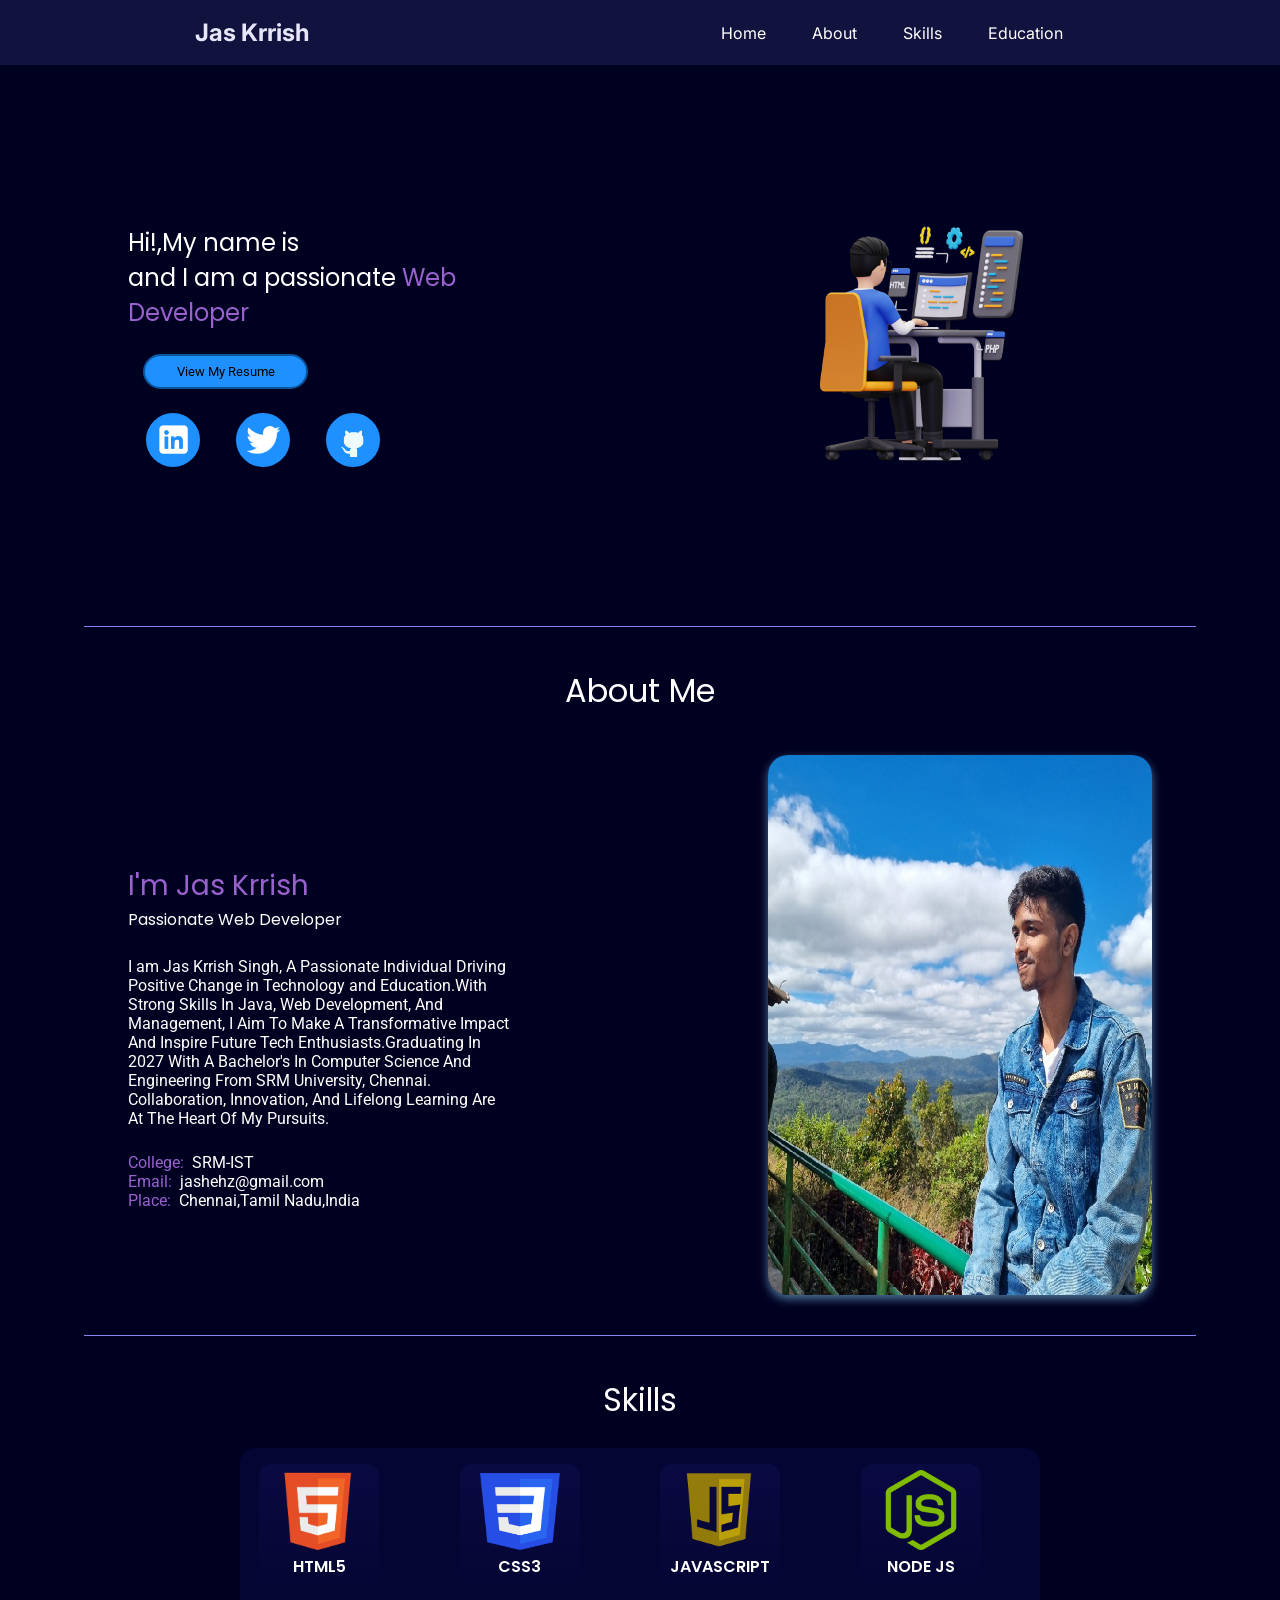
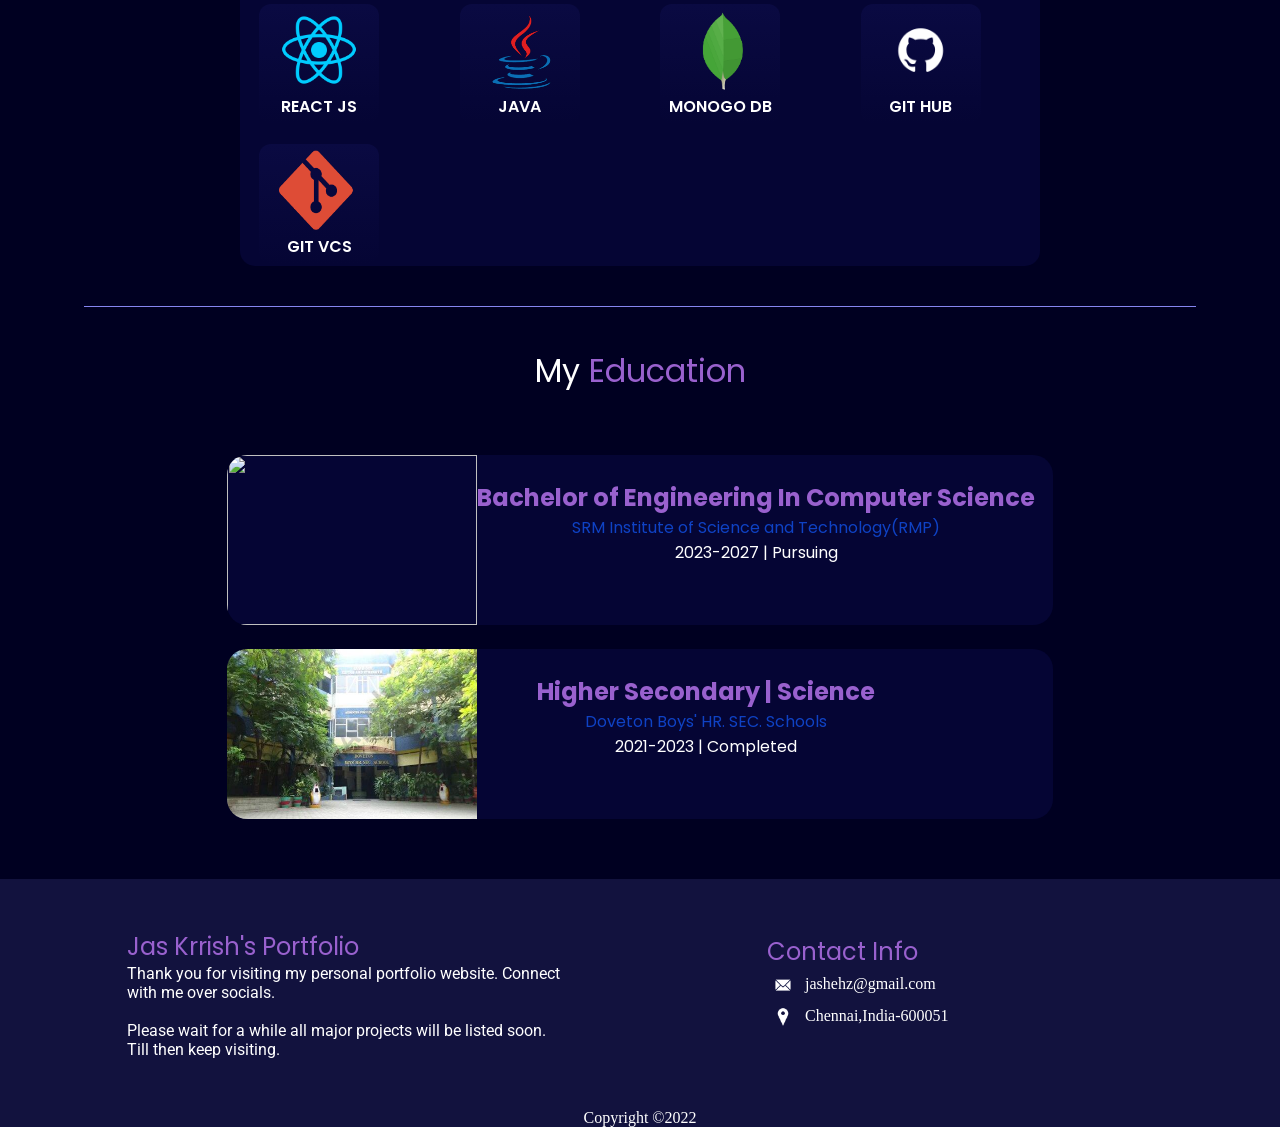
==== index.html @ 16f4c450 "Jas GDSC" ====
<!DOCTYPE html>
<html lang="en">
  <head>
    <meta charset="UTF-8" />
    <meta name="viewport" content="width=device-width, initial-scale=1.0" />
    <link rel="icon" type="image/png" href="../static/img/favicon-32x32.png">
    <link rel="stylesheet" href="./static/style.css" />
    <link rel="preconnect" href="https://fonts.googleapis.com" />
    <link rel="preconnect" href="https://fonts.gstatic.com" crossorigin />
    <link
      href="https://fonts.googleapis.com/css2?family=Poppins:wght@400;600;700&display=swap"
      rel="stylesheet"
    />
    <link
      href="https://fonts.googleapis.com/css2?family=Inter&display=swap"
      rel="stylesheet"
    />
    <link
      href="https://fonts.googleapis.com/css2?family=Roboto:ital@1&display=swap"
      rel="stylesheet"
    />
    <title>Jas Krrish| Portfolio</title>
    <style>
      html{
        scroll-behavior: smooth;
        scroll-padding:5rem ;
      }
      body {
        /* background: #4285f4; (blue color code of google) */
        background-color: rgb(0, 0, 33);
        color: white;
      }
      * {
        margin: 0;
        padding: 0;
      }
      .clr {
        color: rgb(153, 97, 206);
      }
      .hr {
        font-family: "Poppins", sans-serif;
        font-size: 2rem;
        text-align: center;
      }
      /* Navbar */
      nav {
        display: flex;
        justify-content: space-around;
        align-items: center;
        height: 65px;
        background-color: rgb(18, 18, 62);
      }
      nav ul {
        display: flex;
        justify-content: center;
      }
      nav ul li {
        list-style: none;
        margin: 0 23px;
      }
      nav ul li a {
        text-decoration: none;
        color: white;
        font-family: "Inter", sans-serif;
      }
      nav ul li a:hover {
        color: rgb(153, 97, 206);
      }
      .left {
        font-size: 1.5rem;
        font-family: "Poppins", sans-serif;
        font: bold;
      }
      .left a {
        text-decoration: none;
        color: lavender;
        font-family: "Inter", sans-serif;
        font-weight: bold;
      }
      /* Home Section */
      .homeSection {
        display: flex;
        justify-content: space-around;
        align-items: center;
        margin: 125px 0;
      }
      .homeSection > div {
        width: 30%;
      }
      .leftSection {
        font-size: 1.5rem;
        /* margin: 70px 0; */
        font-family: "Poppins", sans-serif;
      }
      .btn {
        margin: 24px 15px;
        padding: 8px;
        width: 165px;
        background-color: rgb(30, 144, 255);
        border-radius: 20px;
        border: 2px solid rgb(11, 85, 158);
        font-family: "Roboto", sans-serif;
      }
      .btn:hover {
        transform: scale(1.02);
        box-shadow: rgba(125, 194, 234, 0.6) 0px 2px 8px;
      }
      .links{
        display: flex;
      }
      .lk{
        display: flex;
        align-items: center;
        justify-content: center;
        margin: 0 18px;
        width: 50px;
        height: 50px;
        background-color: dodgerblue;
        border: 2px solid dodgerblue;
        border-radius: 50%;
      }
      .lk:hover{
        /* background-color: rgb(33, 33, 98); */
        background: transparent;
      }
      .lk img{
        display: flex;
        filter: invert(1);
        align-items: center;
        justify-content: center;
        width: 35px;
        height: 35px;
      }
      .rightSection img {
        width: 80%;
        /* margin: 50px 0; */
      }
      main hr {
        border: 0;
        background: rgb(133, 133, 239);
        height: 1px;
        margin: 40px 84px;
      }
      /* About Section */
      .aboutSection {
        display: flex;
        justify-content: space-around;
        align-items: center;
        margin: 40px 0;
      }
      .aboutSection > div {
        width: 30%;
      }
      .top {
        margin: 24px 0;
        font-family: "Poppins", sans-serif;
      }
      .head {
        font-size: 1.75rem;
      }
      .desc {
        margin: 25px 0;
        font-family: "Roboto", sans-serif;
      }
      .bottom {
        font-family: "Roboto", sans-serif;
      }
      .pic {
        border-radius: 20px;
        width: 30vw;
        height: 60vh;
        box-shadow: rgba(125, 194, 234, 0.6) 0px 4px 10px;
      }
      .pic img {
        width: 30vw;
        height: 60vh;
        border-radius: 20px;
      }
      .pic:hover {
        transform: scale(1.02);
        box-shadow: rgba(125, 194, 234, 0.6) 0px 6px 12px;
      }
      /* Skills Section */
      .container {
        display: grid;
        grid-template-columns: repeat(4, auto);
        grid-gap: 2px;
        margin: 24px 240px;
        background-color: rgb(5, 5, 52);
        border-radius: 15px;
      }
      .sk {
        margin: 2px;
        margin-left: 19px;
        margin-top: 16px;
        width: 120px;
        height: 120px;
        display: flex;
        align-items: center;
        justify-content: center;
        flex-direction: column;
        /* background-color: rgb(10, 10, 66); */
        background: linear-gradient(to bottom,rgb(10, 10, 66),rgb(5, 5, 52));
        border-radius: 12px;
      }
      .sk:hover {
        transform: scale(1.03);
        box-shadow: rgb(14, 14, 89) 0px 6px 12px;
      }
      .skd {
        margin-top: 4px;
        font-family: "Poppins", sans-serif;
        font-weight: 600;
      }
      .sk img {
        width: 80px;
        height: 80px;
      }
      /*  */
      /* Education */
      .edu{
        margin: 60px 120px;
      }
      .skl:hover{
        transform: scale(1.01);
        box-shadow: rgb(14, 14, 89) 0px 6px 12px;
      }
      .edu img{
        width: 250px;
        height: 170px;
        border-top-left-radius: 20px;
        border-bottom-left-radius: 20px;
      }
      .skl{
        display: flex;
        margin: 24px 107px;
        background-color: rgb(5, 5, 52);
        border-radius: 20px;
      }
      .ed{
        margin-top: 25px;
        
        text-align: center;
        font-family: "Poppins", sans-serif;
      }
      .ed a{
        text-decoration: none;
        color: rgb(15, 66, 196);
      }
      /*  */
      /* Footer */
      footer{
        background-color: rgb(18, 18, 62); 
        color: white;
      }
      .fthr{
        font-family: "Poppins", sans-serif;
        font-size: 1.5rem;
      }
      .ftr{
        display: flex;
        /* margin: 50px; */
      }
      .lftr{
        margin: 50px 127px;
        width: 35%;
      }
      .rftr{
        margin: 55px 75px;
        width: 35%;
      }
      .fd{
        font-family: "Roboto", sans-serif;
      }
      .cif{
        display: flex;
      }
      .cif img{
        width: 20px;
        height: 20px;
        filter: invert(1);
        margin: 6px;
      }
      .cif p{
        margin: 6px;
      }
    </style>
  </head>
  <body>
    <header>
      <nav>
        <div class="left">
          <a href="./index.html">Jas Krrish</a>
        </div>
        <div class="right">
          <ul>
            <li><a href="./index.html">Home</a></li>
            <li><a href="#about">About</a></li>
            <li><a href="#skills">Skills</a></li>
            <li><a href="#education">Education</a></li>
          </ul>
        </div>
      </nav>
    </header>
    <main>
      <!-- Home Section -->
      <section id="home" class="homeSection">
        <div class="leftSection">
          Hi!,My name is
          <span id="element" class="clr"></span>
          <div>
            and I am a passionate
            <span class="clr">Web Developer</span>
          </div>
          <div class="resume">
            <a href="./Jas resume.pdf" target="_blank"
              ><button class="btn">View My Resume</button></a
            >
          </div>
          <div class="links">
            <div class="lk"><a href="https://www.linkedin.com/in/jas-krrish-singh-896382239/" target="_blank"><img src="./img/linkedIn.png" alt=""></a></div>
            <div class="lk"><a href="https://twitter.com/jas_krrish" target="_blank"><img src="./img/twitter.png" alt=""></a></div>
            <div class="lk"><a href="https://github.com/jaskrrish" target="_blank"><img src="./img/githb.png" alt=""></a></div>
          </div>
        </div>
        <div class="rightSection">
          <img src="./img/dev-p2.png" alt="" />
        </div>
      </section>
      <hr />
      <!-- About Section -->
      <div class="hr">About Me</div>
      <section id="about" class="aboutSection">
        <div class="abt">
          <div class="top">
            <span class="head clr">I'm Jas Krrish</span><br />
            Passionate Web Developer
          </div>
          <div class="desc">
            I am Jas Krrish Singh, A Passionate Individual Driving Positive
            Change in Technology and Education.With Strong Skills In Java, Web
            Development, And Management, I Aim To Make A Transformative Impact
            And Inspire Future Tech Enthusiasts.Graduating In 2027 With A
            Bachelor's In Computer Science And Engineering From SRM University,
            Chennai. Collaboration, Innovation, And Lifelong Learning Are At The
            Heart Of My Pursuits.
          </div>
          <div class="bottom">
            <div><span class="clr">College:</span>&nbsp;&nbsp;SRM-IST</div>
            <div>
              <span class="clr">Email:</span>&nbsp;&nbsp;jashehz@gmail.com
            </div>
            <div>
              <span class="clr">Place:</span>&nbsp;&nbsp;Chennai,Tamil
              Nadu,India
            </div>
          </div>
        </div>
        <div class="pic">
          <img src="./img/IG2.jpeg" alt="" />
        </div>
      </section>
      <hr />
      <!--  -->
      <!-- SKills Section -->
      <div class="hr">Skills</div>
      <section id="skills" class="skillsSection">
        <div class="container">
          <div class="sk">
            <img src="./img/html.png" alt="" />
            <div class="skd">HTML5</div>
          </div>
          <div class="sk">
            <img src="./img/css.png" alt="" />
            <div class="skd">CSS3</div>
          </div>
          <div class="sk">
            <img src="./img/javascript.png" alt="" />
            <div class="skd">JAVASCRIPT</div>
          </div>
          <div class="sk">
            <img src="./img/nodeJS.png" alt="" />
            <div class="skd">NODE JS</div>
          </div>
          <div class="sk">
            <img src="./img/react.png" alt="" />
            <div class="skd">REACT JS</div>
          </div>
          <div class="sk">
            <img src="./img/java.png" alt="" />
            <div class="skd">JAVA</div>
          </div>
          <div class="sk">
            <img src="./img/mongoDB.png" alt="" />
            <div class="skd">MONOGO DB</div>
          </div>
          <div class="sk">
            <img src="./img/github.png" alt="" />
            <div class="skd">GIT HUB</div>
          </div>
          <div class="sk">
            <img src="./img/git2.png" alt="" />
            <div class="skd">GIT VCS</div>
          </div>
        </div>
      </section>
      <hr />
      <!--  -->
      <!-- Education -->
      <section id="education" class="eduSection">
        <div class="hr">My <span class="clr">Education</span></div>
          <div class="edu">
            <div class="skl"><img src="./img/srm.jpeg" alt="" />
              <div class="ed"><span class="clr" style="font-weight: bold; font-size:x-large;">Bachelor of Engineering In Computer Science</span> <br> <a href="https://srmrmp.edu.in/" target="_blank">SRM Institute of Science and Technology(RMP)</a> <br> 2023-2027 | Pursuing
              </div>
            </div>
            <div class="skl"><img src="./img/doveton.jpg" alt="" />
              <div class="ed" style="margin-left: 60px;"><span class="clr" style="font-weight: bold; font-size:x-large;">Higher Secondary | Science</span> <br> <a href="https://www.dovetongroup.com/" target="_blank">Doveton Boys' HR. SEC. Schools</a> <br> 2021-2023 | Completed
              </div>
            </div>
          </div>
        </div>
      </section>
    </main>
    <!--  -->
    <footer>
      <div class="ftr">
        <div class="lftr">
          <div class="fthr clr">Jas Krrish's Portfolio</div>
          <div class="fd"><p>Thank you for visiting my personal portfolio website. Connect with me over socials.</p> <br> <p>Please wait for a while all major projects will be listed soon. Till then keep visiting.
          </p></div>
        </div>
        <div class="rftr">
          <div class="fthr clr">Contact Info</div>
          <div class="cif"><img src="./img/mail.png" alt=""><p>jashehz@gmail.com</p></div>
          <div class="cif"><img src="./img/location.png" alt=""><p>Chennai,India-600051</p></div>
        </div>
      </div>
      <div style="text-align: center;">Copyright &copy;2022</div>
    </footer>
    <!--  -->
    <!--  -->
    <script src="https://unpkg.com/typed.js@2.0.16/dist/typed.umd.js"></script>
    <!--  -->
    <script>
      var typed = new Typed("#element", {
        strings: ["JAS KRRISH"],
        typeSpeed: 50,
      });
    </script>
  </body>
</html>
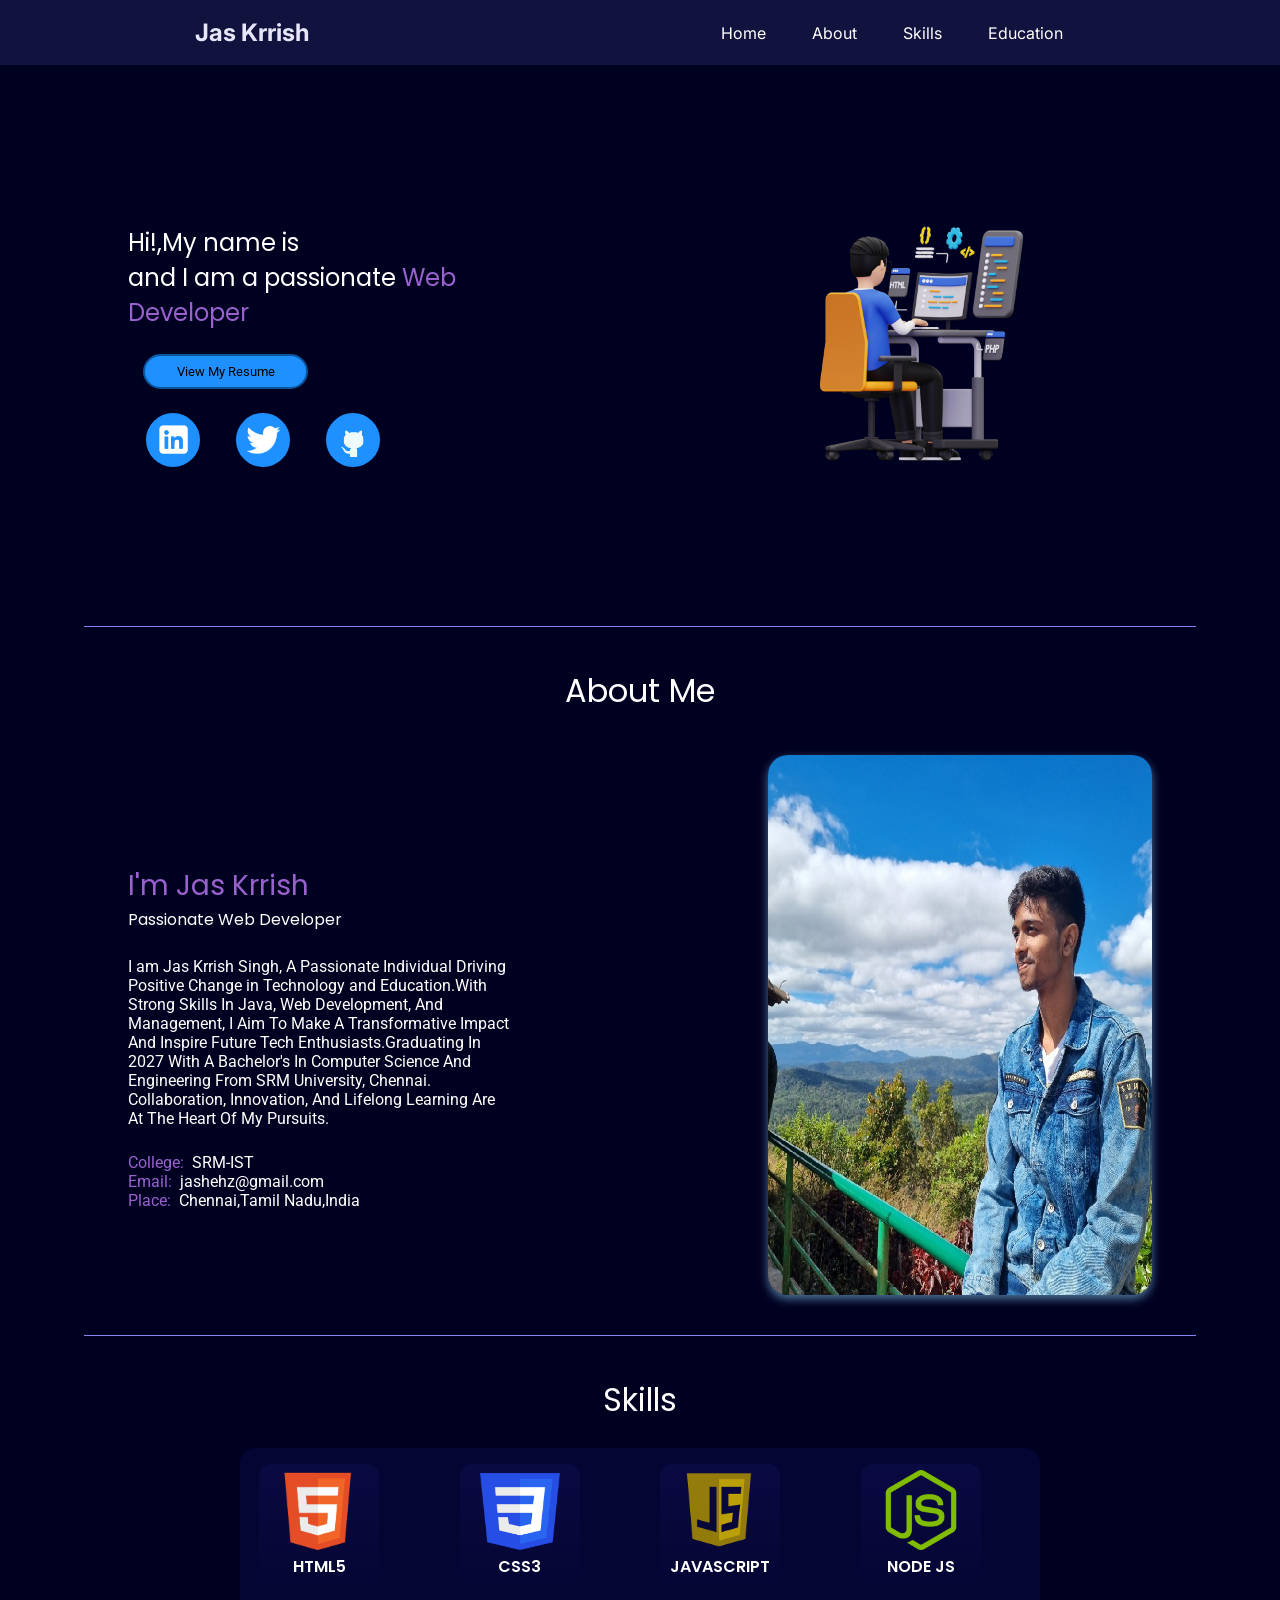
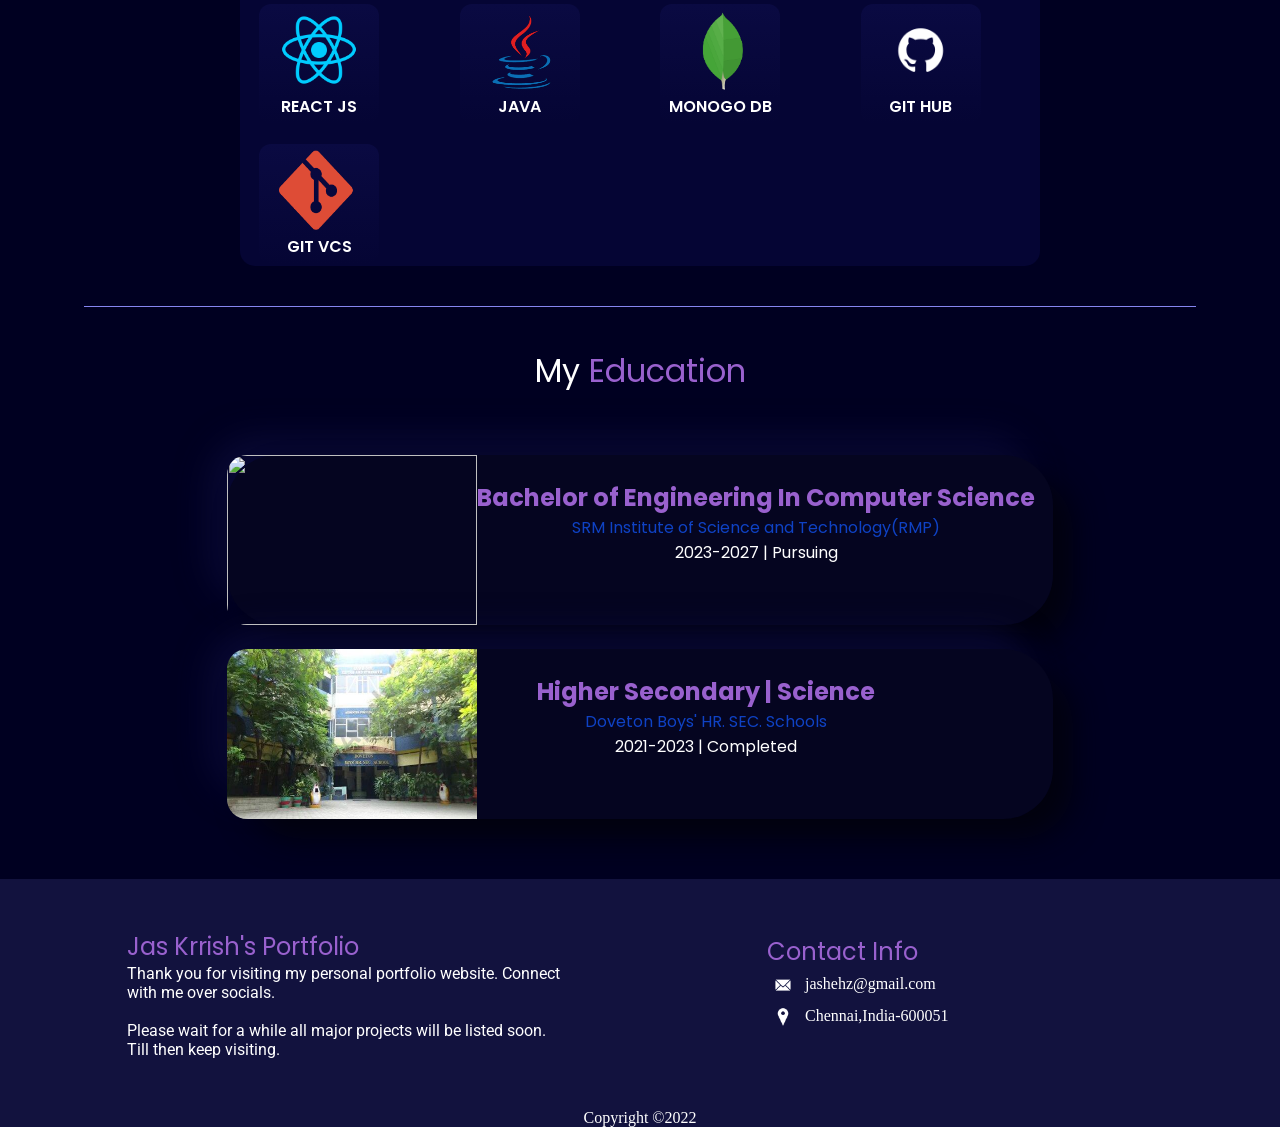
==== commit 95eebb2a: "Update Effect" ====
--- a/index.html
+++ b/index.html
@@ -4,7 +4,6 @@
     <meta charset="UTF-8" />
     <meta name="viewport" content="width=device-width, initial-scale=1.0" />
     <link rel="icon" type="image/png" href="../static/img/favicon-32x32.png">
-    <link rel="stylesheet" href="./static/style.css" />
     <link rel="preconnect" href="https://fonts.googleapis.com" />
     <link rel="preconnect" href="https://fonts.gstatic.com" crossorigin />
     <link
@@ -234,8 +233,12 @@
       .skl{
         display: flex;
         margin: 24px 107px;
-        background-color: rgb(5, 5, 52);
-        border-radius: 20px;
+        /* background-color: rgb(5, 5, 52);
+        border-radius: 20px; */
+        border-radius: 50px;
+        background: #050520;
+        box-shadow:  20px 20px 31px #02020e,
+             -20px -20px 31px #080832;
       }
       .ed{
         margin-top: 25px;
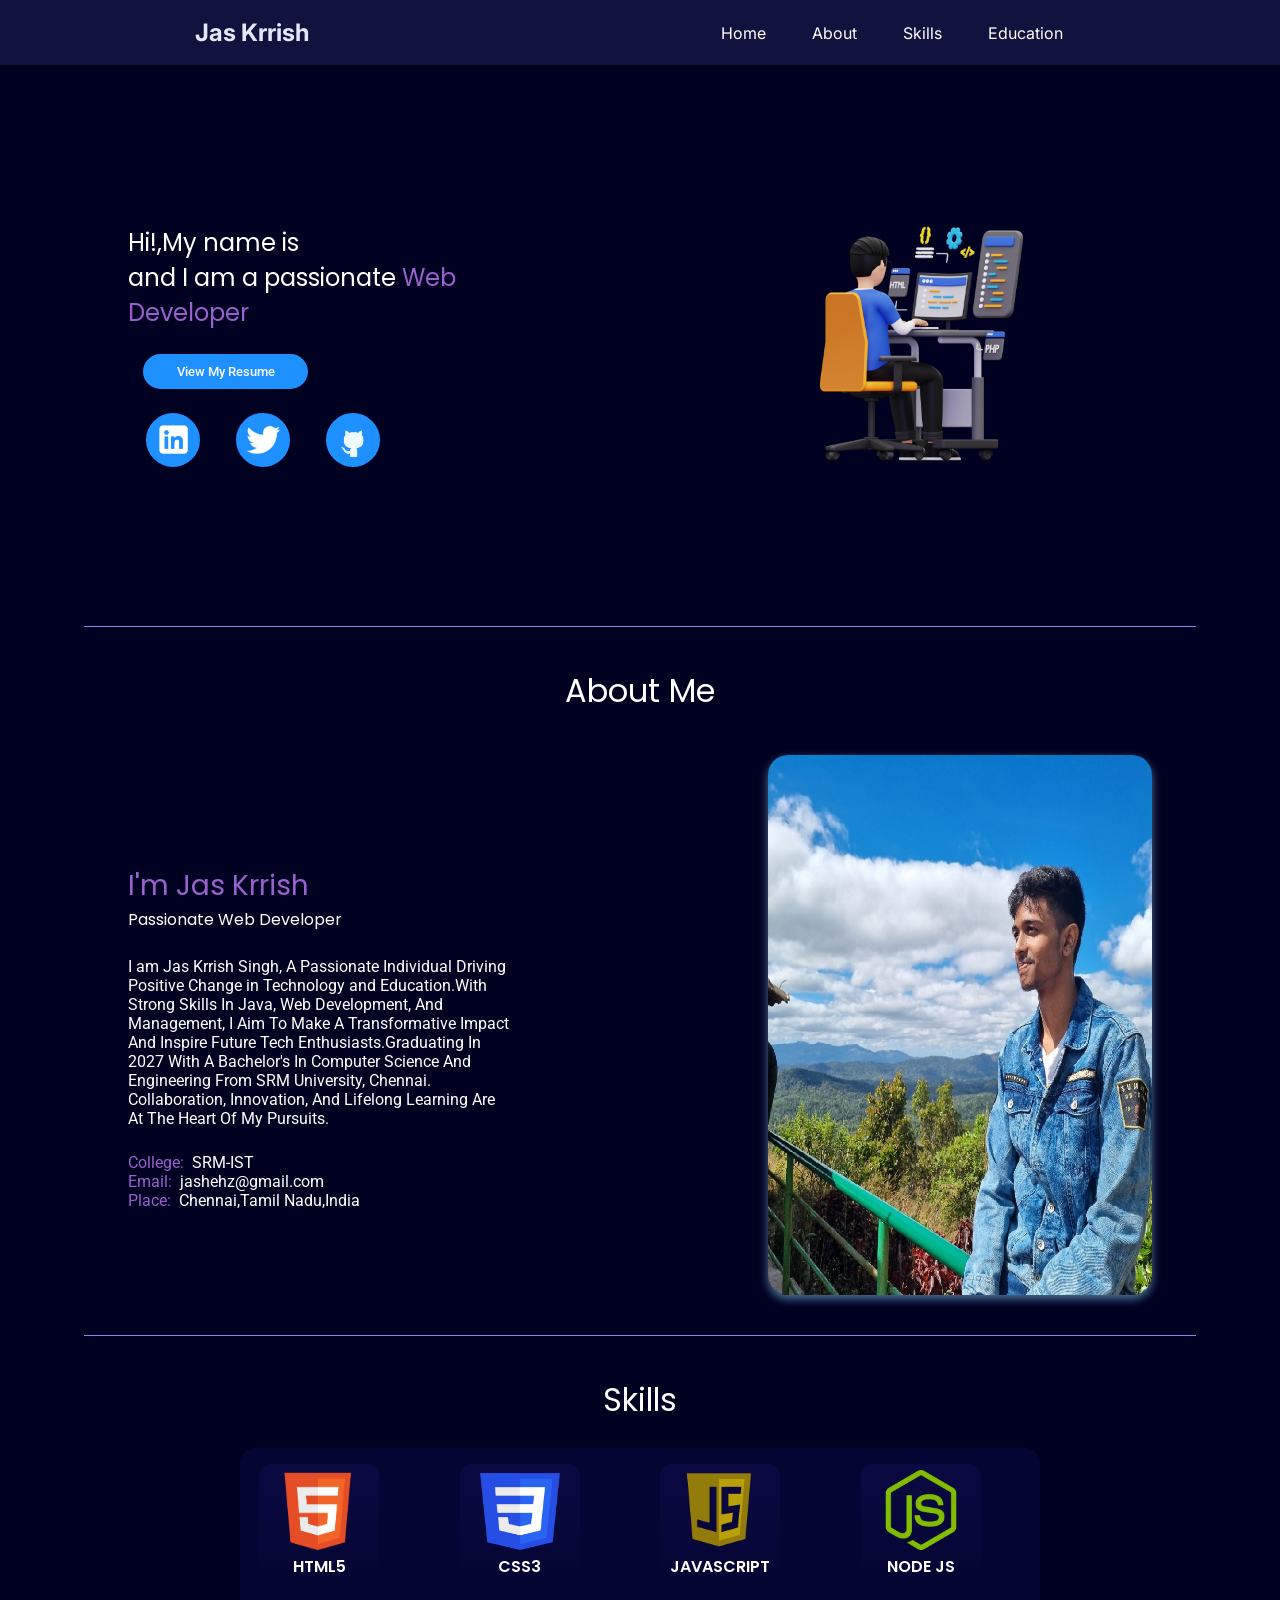
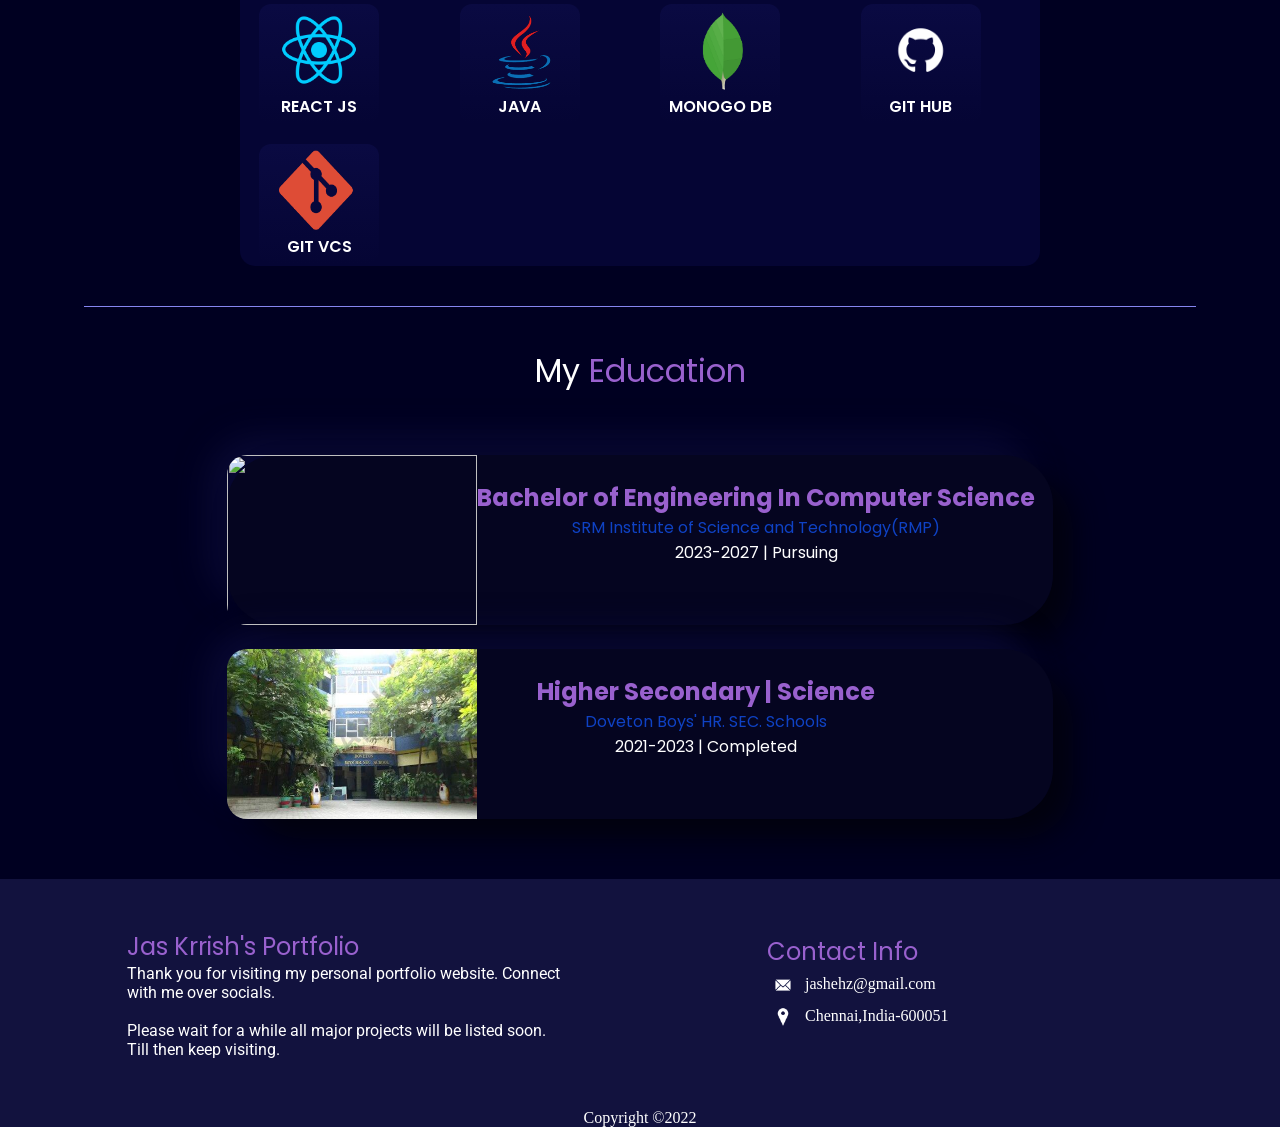
==== commit 7d09b997: "Update hover effect" ====
--- a/index.html
+++ b/index.html
@@ -97,12 +97,15 @@
         width: 165px;
         background-color: rgb(30, 144, 255);
         border-radius: 20px;
-        border: 2px solid rgb(11, 85, 158);
+        border: 2px solid rgb(30, 144, 255);
         font-family: "Roboto", sans-serif;
+        font-weight: 500;
+        color: white;
       }
       .btn:hover {
         transform: scale(1.02);
         box-shadow: rgba(125, 194, 234, 0.6) 0px 2px 8px;
+        background-color: transparent;
       }
       .links{
         display: flex;
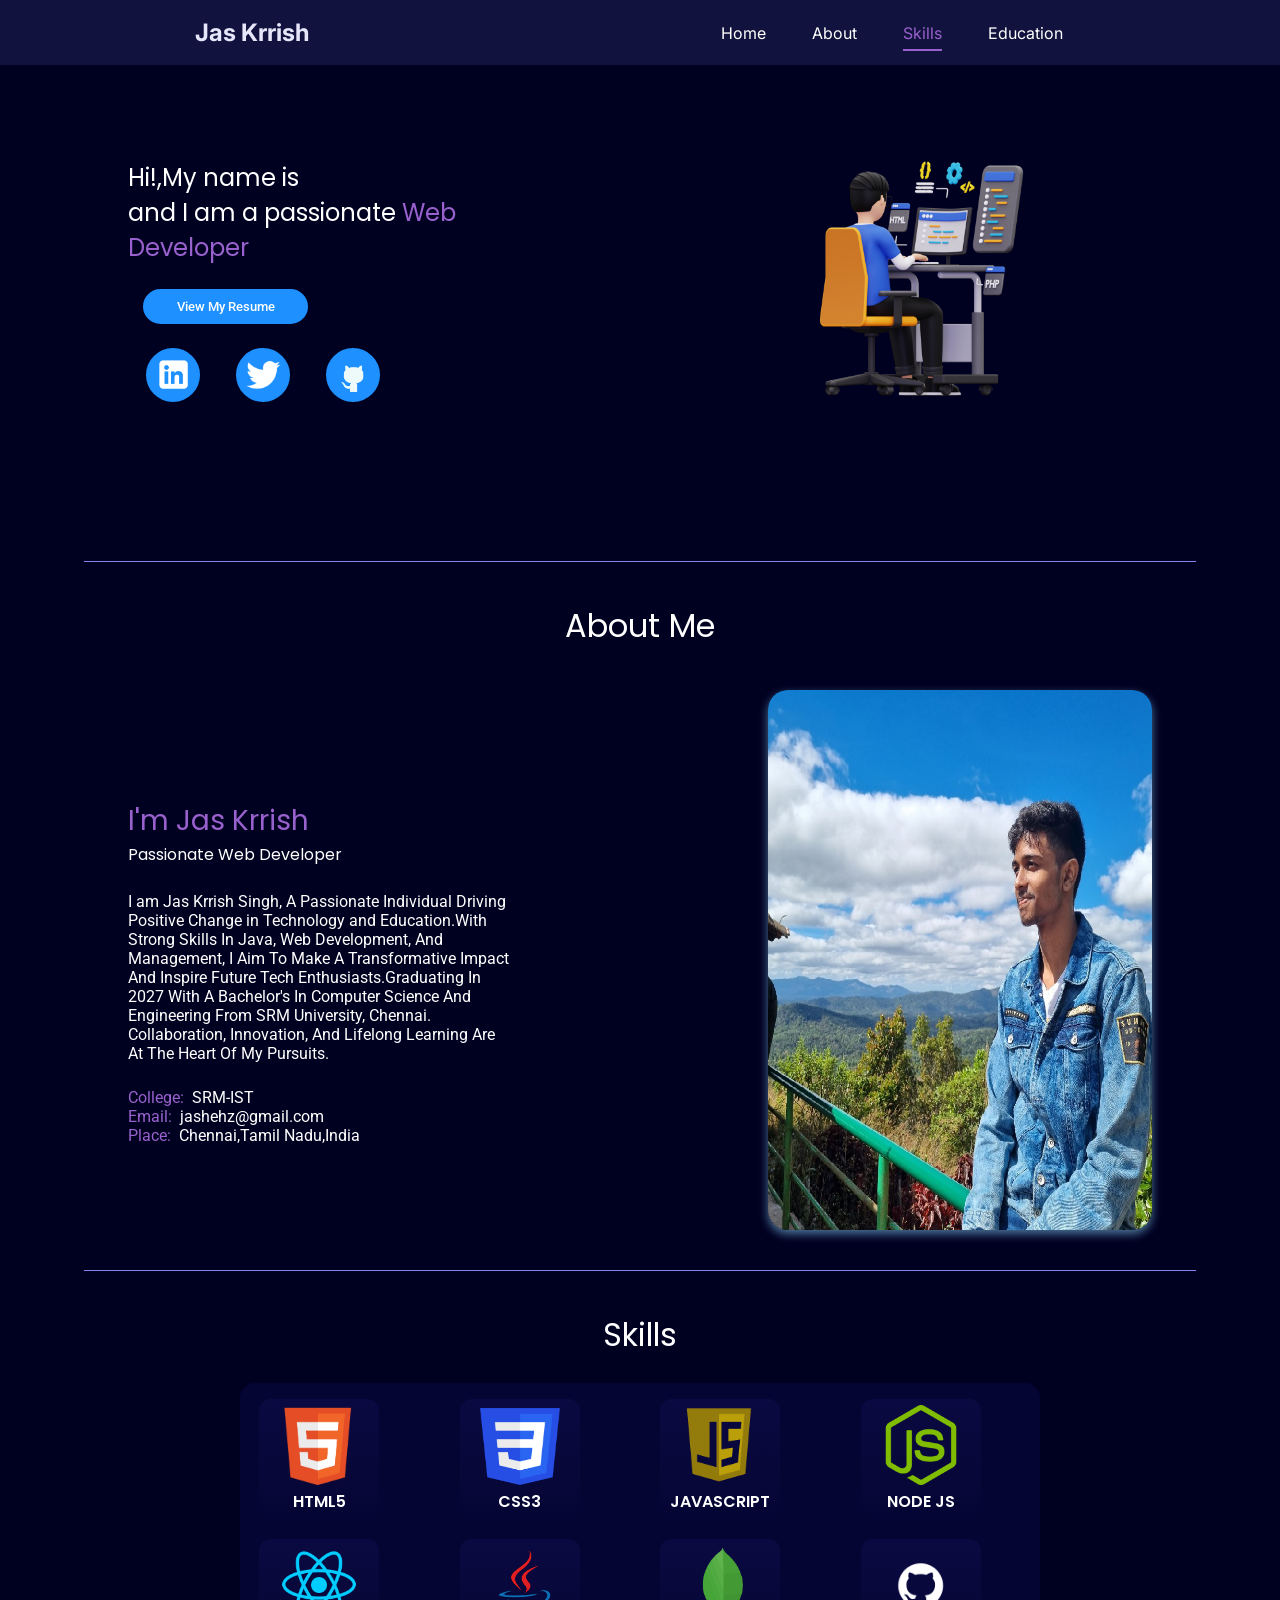
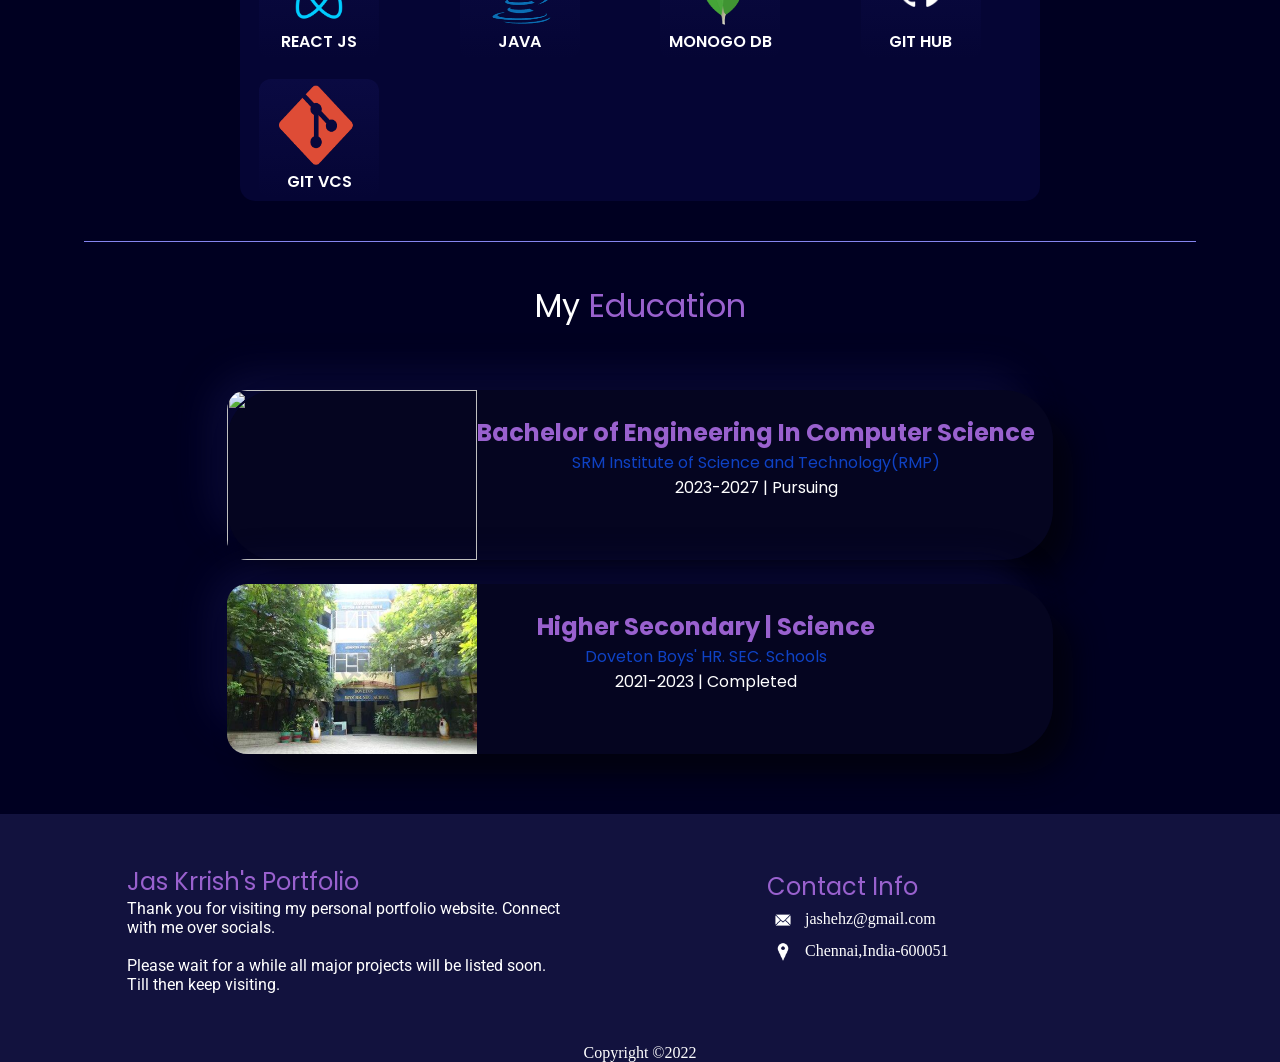
==== commit d3499682: "Updated Navbar" ====
--- a/index.html
+++ b/index.html
@@ -3,7 +3,7 @@
   <head>
     <meta charset="UTF-8" />
     <meta name="viewport" content="width=device-width, initial-scale=1.0" />
-    <link rel="icon" type="image/png" href="../static/img/favicon-32x32.png">
+    <link rel="icon" type="image/png" href="./img/favicon-32x32.png">
     <link rel="preconnect" href="https://fonts.googleapis.com" />
     <link rel="preconnect" href="https://fonts.gstatic.com" crossorigin />
     <link
@@ -42,12 +42,19 @@
         text-align: center;
       }
       /* Navbar */
+      header{
+        position: fixed;
+        top: 0;
+        left: 0;
+        width: 100%;
+      }
       nav {
         display: flex;
         justify-content: space-around;
         align-items: center;
         height: 65px;
         background-color: rgb(18, 18, 62);
+        /* position: fixed; */
       }
       nav ul {
         display: flex;
@@ -60,11 +67,33 @@
       nav ul li a {
         text-decoration: none;
         color: white;
+        position: relative;
         font-family: "Inter", sans-serif;
       }
-      nav ul li a:hover {
+      nav ul li a:hover, nav ul li a:focus, nav ul li a.active {
         color: rgb(153, 97, 206);
       }
+      /*  */
+      /*UnderLine Effect */
+      nav ul li a::after{
+        content: '';
+        height: 2px;
+        width: 100%;
+        background-color: rgb(153, 97, 206);
+        position: absolute;
+        left: 0;
+        bottom: -8px;
+        opacity: 0;
+        transition: all 0.2s ease-in;
+        pointer-events: none;
+      }
+      nav ul li a:hover::after,
+      nav ul li a:focus::after,
+      nav ul li a.active::after
+      {
+        opacity: 1;
+      }
+      /*  */
       .left {
         font-size: 1.5rem;
         font-family: "Poppins", sans-serif;
@@ -300,7 +329,7 @@
         </div>
         <div class="right">
           <ul>
-            <li><a href="./index.html">Home</a></li>
+            <li><a class="active" href="#home">Home</a></li>
             <li><a href="#about">About</a></li>
             <li><a href="#skills">Skills</a></li>
             <li><a href="#education">Education</a></li>
@@ -454,5 +483,24 @@
         typeSpeed: 50,
       });
     </script>
+    <script>
+      let sections= document.querySelectorAll('section')
+      let navLinks = document.querySelectorAll('nav ul li a')
+      window.onscroll=()=>{
+        sections.forEach(sec =>{
+          let top= window.scrollY;
+          let offset = sec.offsetTop;
+          let height = sec.offsetHeight;
+          let id = sec.getAttribute('id');
+          // 
+          if(top>=offset && top < offset + height){
+            navLinks.forEach(links =>{
+              links.classList.remove('active')
+              document.querySelector('nav ul li a[href*='+ id + ']').classList.add('active')
+            })
+          }
+        })
+      };
+    </script>
   </body>
 </html>
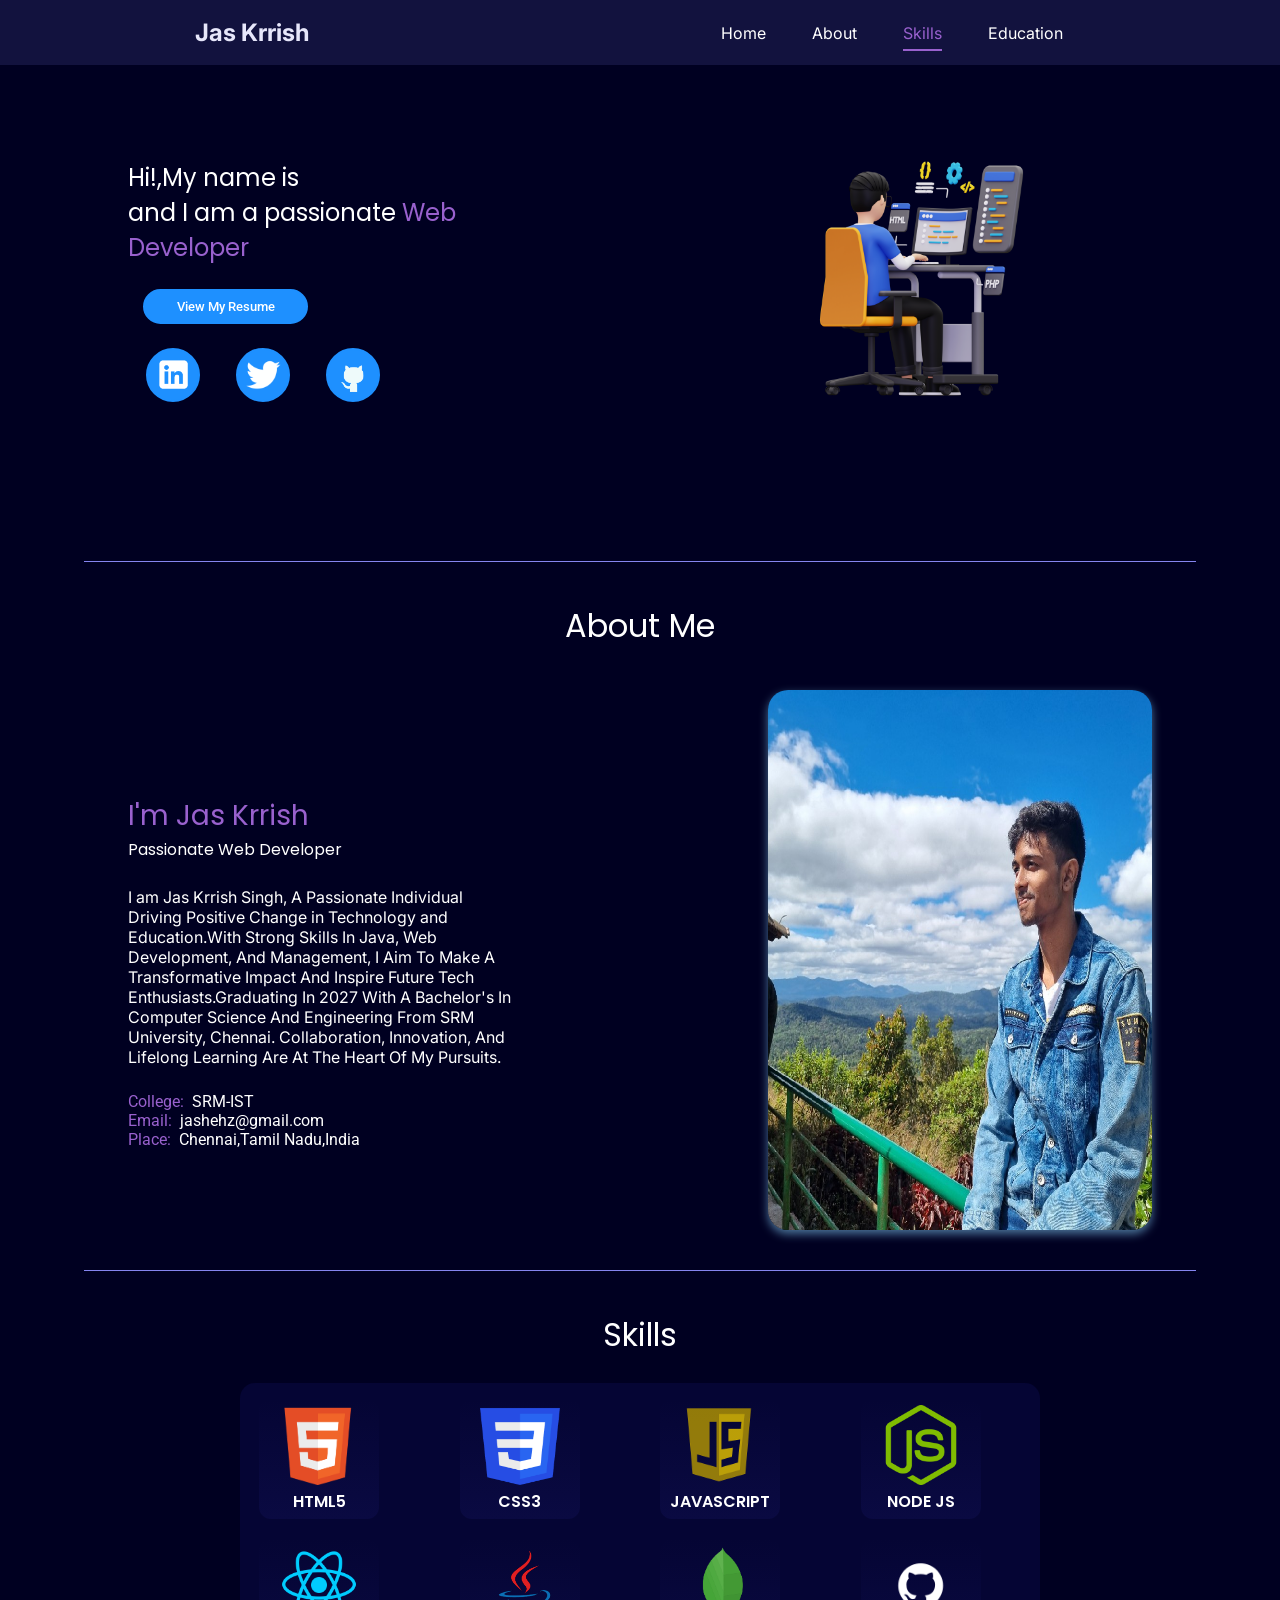
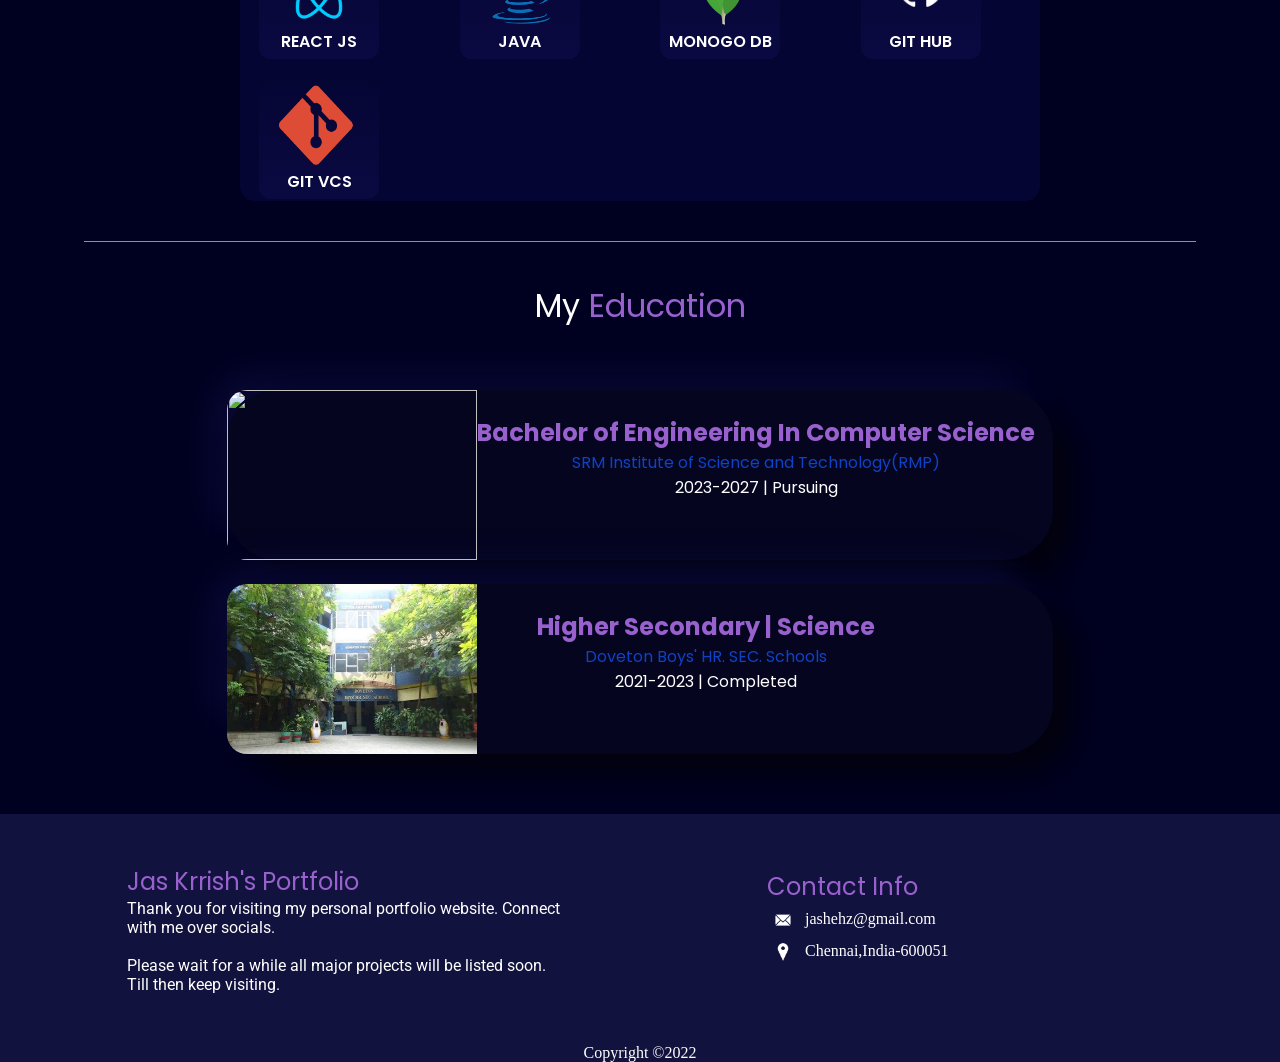
==== commit a90b150c: "Fixed Issues" ====
--- a/index.html
+++ b/index.html
@@ -47,6 +47,7 @@
         top: 0;
         left: 0;
         width: 100%;
+        z-index: 999;
       }
       nav {
         display: flex;
@@ -54,7 +55,6 @@
         align-items: center;
         height: 65px;
         background-color: rgb(18, 18, 62);
-        /* position: fixed; */
       }
       nav ul {
         display: flex;
@@ -117,7 +117,6 @@
       }
       .leftSection {
         font-size: 1.5rem;
-        /* margin: 70px 0; */
         font-family: "Poppins", sans-serif;
       }
       .btn {
@@ -191,7 +190,7 @@
       }
       .desc {
         margin: 25px 0;
-        font-family: "Roboto", sans-serif;
+        font-family: "Inter", sans-serif;
       }
       .bottom {
         font-family: "Roboto", sans-serif;
@@ -231,7 +230,7 @@
         justify-content: center;
         flex-direction: column;
         /* background-color: rgb(10, 10, 66); */
-        background: linear-gradient(to bottom,rgb(10, 10, 66),rgb(5, 5, 52));
+        background: linear-gradient(to bottom,rgb(5, 5, 52),rgb(10, 10, 66));
         border-radius: 12px;
       }
       .sk:hover {
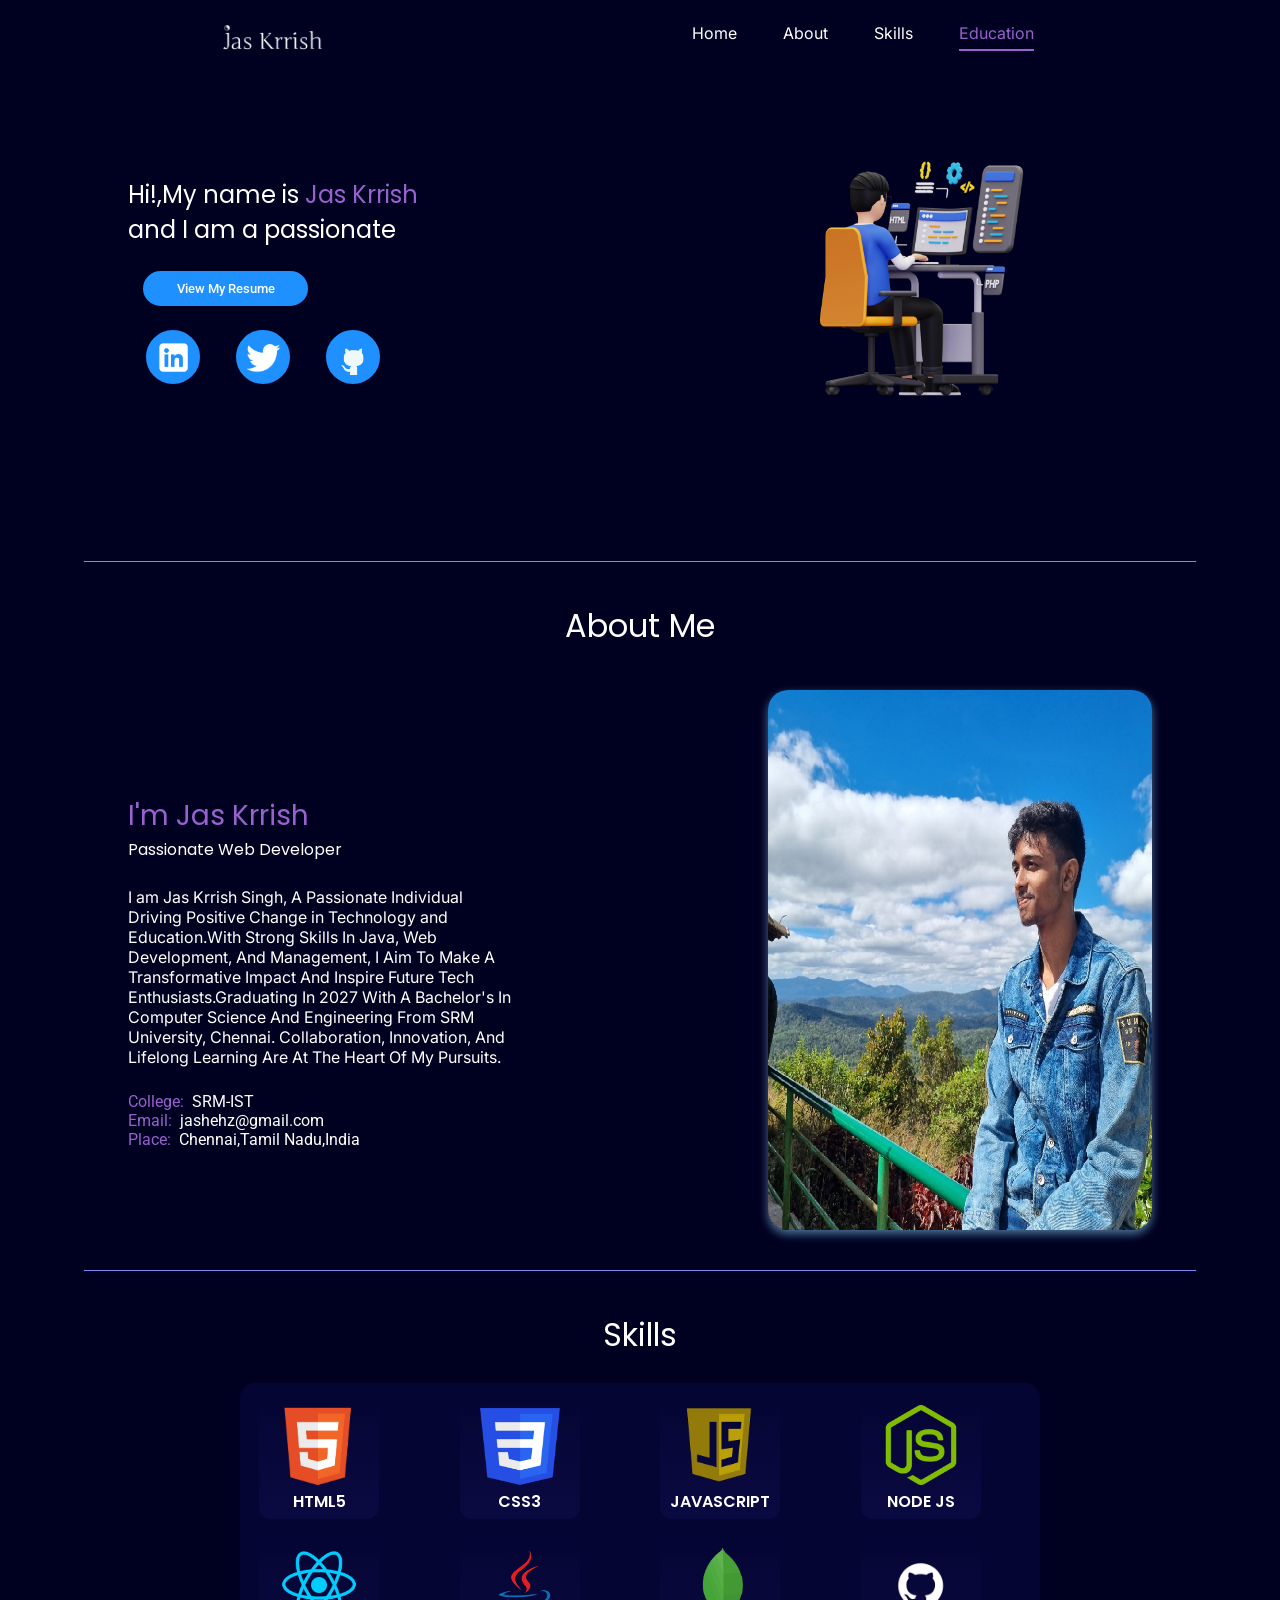
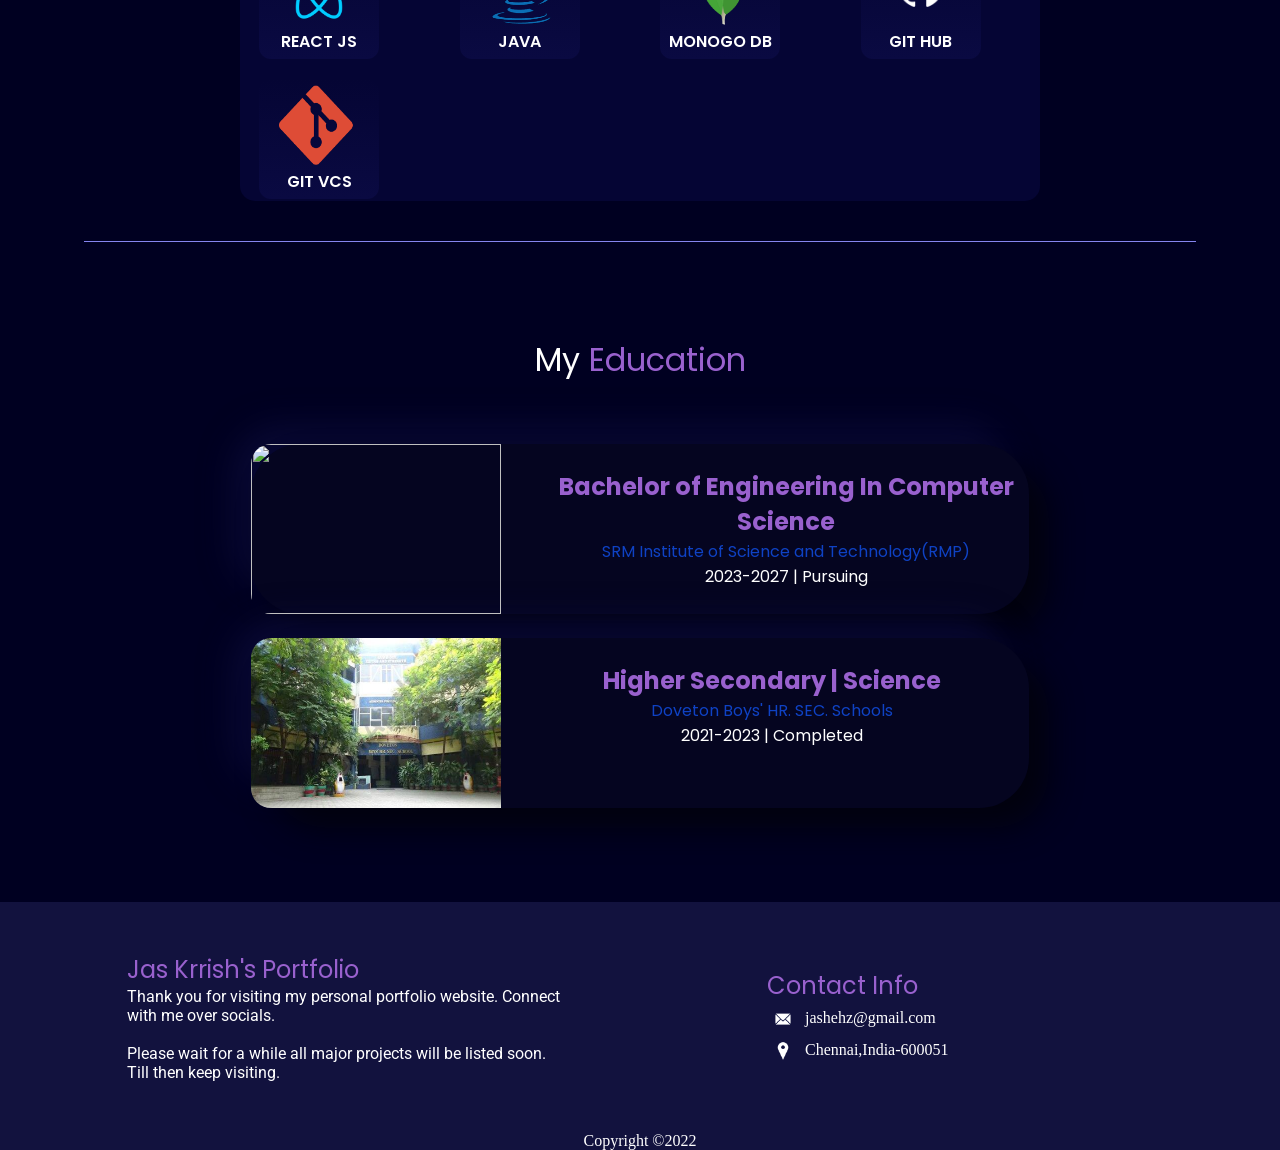
==== commit 7fb2c89f: "Second Commit" ====
--- a/index.html
+++ b/index.html
@@ -3,7 +3,8 @@
   <head>
     <meta charset="UTF-8" />
     <meta name="viewport" content="width=device-width, initial-scale=1.0" />
-    <link rel="icon" type="image/png" href="./img/favicon-32x32.png">
+    <link rel="stylesheet" href="./style.css" />
+    <link rel="icon" type="image/png" href="./img/favicon-32x32.png" />
     <link rel="preconnect" href="https://fonts.googleapis.com" />
     <link rel="preconnect" href="https://fonts.gstatic.com" crossorigin />
     <link
@@ -19,312 +20,14 @@
       rel="stylesheet"
     />
     <title>Jas Krrish| Portfolio</title>
-    <style>
-      html{
-        scroll-behavior: smooth;
-        scroll-padding:5rem ;
-      }
-      body {
-        /* background: #4285f4; (blue color code of google) */
-        background-color: rgb(0, 0, 33);
-        color: white;
-      }
-      * {
-        margin: 0;
-        padding: 0;
-      }
-      .clr {
-        color: rgb(153, 97, 206);
-      }
-      .hr {
-        font-family: "Poppins", sans-serif;
-        font-size: 2rem;
-        text-align: center;
-      }
-      /* Navbar */
-      header{
-        position: fixed;
-        top: 0;
-        left: 0;
-        width: 100%;
-        z-index: 999;
-      }
-      nav {
-        display: flex;
-        justify-content: space-around;
-        align-items: center;
-        height: 65px;
-        background-color: rgb(18, 18, 62);
-      }
-      nav ul {
-        display: flex;
-        justify-content: center;
-      }
-      nav ul li {
-        list-style: none;
-        margin: 0 23px;
-      }
-      nav ul li a {
-        text-decoration: none;
-        color: white;
-        position: relative;
-        font-family: "Inter", sans-serif;
-      }
-      nav ul li a:hover, nav ul li a:focus, nav ul li a.active {
-        color: rgb(153, 97, 206);
-      }
-      /*  */
-      /*UnderLine Effect */
-      nav ul li a::after{
-        content: '';
-        height: 2px;
-        width: 100%;
-        background-color: rgb(153, 97, 206);
-        position: absolute;
-        left: 0;
-        bottom: -8px;
-        opacity: 0;
-        transition: all 0.2s ease-in;
-        pointer-events: none;
-      }
-      nav ul li a:hover::after,
-      nav ul li a:focus::after,
-      nav ul li a.active::after
-      {
-        opacity: 1;
-      }
-      /*  */
-      .left {
-        font-size: 1.5rem;
-        font-family: "Poppins", sans-serif;
-        font: bold;
-      }
-      .left a {
-        text-decoration: none;
-        color: lavender;
-        font-family: "Inter", sans-serif;
-        font-weight: bold;
-      }
-      /* Home Section */
-      .homeSection {
-        display: flex;
-        justify-content: space-around;
-        align-items: center;
-        margin: 125px 0;
-      }
-      .homeSection > div {
-        width: 30%;
-      }
-      .leftSection {
-        font-size: 1.5rem;
-        font-family: "Poppins", sans-serif;
-      }
-      .btn {
-        margin: 24px 15px;
-        padding: 8px;
-        width: 165px;
-        background-color: rgb(30, 144, 255);
-        border-radius: 20px;
-        border: 2px solid rgb(30, 144, 255);
-        font-family: "Roboto", sans-serif;
-        font-weight: 500;
-        color: white;
-      }
-      .btn:hover {
-        transform: scale(1.02);
-        box-shadow: rgba(125, 194, 234, 0.6) 0px 2px 8px;
-        background-color: transparent;
-      }
-      .links{
-        display: flex;
-      }
-      .lk{
-        display: flex;
-        align-items: center;
-        justify-content: center;
-        margin: 0 18px;
-        width: 50px;
-        height: 50px;
-        background-color: dodgerblue;
-        border: 2px solid dodgerblue;
-        border-radius: 50%;
-      }
-      .lk:hover{
-        /* background-color: rgb(33, 33, 98); */
-        background: transparent;
-      }
-      .lk img{
-        display: flex;
-        filter: invert(1);
-        align-items: center;
-        justify-content: center;
-        width: 35px;
-        height: 35px;
-      }
-      .rightSection img {
-        width: 80%;
-        /* margin: 50px 0; */
-      }
-      main hr {
-        border: 0;
-        background: rgb(133, 133, 239);
-        height: 1px;
-        margin: 40px 84px;
-      }
-      /* About Section */
-      .aboutSection {
-        display: flex;
-        justify-content: space-around;
-        align-items: center;
-        margin: 40px 0;
-      }
-      .aboutSection > div {
-        width: 30%;
-      }
-      .top {
-        margin: 24px 0;
-        font-family: "Poppins", sans-serif;
-      }
-      .head {
-        font-size: 1.75rem;
-      }
-      .desc {
-        margin: 25px 0;
-        font-family: "Inter", sans-serif;
-      }
-      .bottom {
-        font-family: "Roboto", sans-serif;
-      }
-      .pic {
-        border-radius: 20px;
-        width: 30vw;
-        height: 60vh;
-        box-shadow: rgba(125, 194, 234, 0.6) 0px 4px 10px;
-      }
-      .pic img {
-        width: 30vw;
-        height: 60vh;
-        border-radius: 20px;
-      }
-      .pic:hover {
-        transform: scale(1.02);
-        box-shadow: rgba(125, 194, 234, 0.6) 0px 6px 12px;
-      }
-      /* Skills Section */
-      .container {
-        display: grid;
-        grid-template-columns: repeat(4, auto);
-        grid-gap: 2px;
-        margin: 24px 240px;
-        background-color: rgb(5, 5, 52);
-        border-radius: 15px;
-      }
-      .sk {
-        margin: 2px;
-        margin-left: 19px;
-        margin-top: 16px;
-        width: 120px;
-        height: 120px;
-        display: flex;
-        align-items: center;
-        justify-content: center;
-        flex-direction: column;
-        /* background-color: rgb(10, 10, 66); */
-        background: linear-gradient(to bottom,rgb(5, 5, 52),rgb(10, 10, 66));
-        border-radius: 12px;
-      }
-      .sk:hover {
-        transform: scale(1.03);
-        box-shadow: rgb(14, 14, 89) 0px 6px 12px;
-      }
-      .skd {
-        margin-top: 4px;
-        font-family: "Poppins", sans-serif;
-        font-weight: 600;
-      }
-      .sk img {
-        width: 80px;
-        height: 80px;
-      }
-      /*  */
-      /* Education */
-      .edu{
-        margin: 60px 120px;
-      }
-      .skl:hover{
-        transform: scale(1.01);
-        box-shadow: rgb(14, 14, 89) 0px 6px 12px;
-      }
-      .edu img{
-        width: 250px;
-        height: 170px;
-        border-top-left-radius: 20px;
-        border-bottom-left-radius: 20px;
-      }
-      .skl{
-        display: flex;
-        margin: 24px 107px;
-        /* background-color: rgb(5, 5, 52);
-        border-radius: 20px; */
-        border-radius: 50px;
-        background: #050520;
-        box-shadow:  20px 20px 31px #02020e,
-             -20px -20px 31px #080832;
-      }
-      .ed{
-        margin-top: 25px;
-        
-        text-align: center;
-        font-family: "Poppins", sans-serif;
-      }
-      .ed a{
-        text-decoration: none;
-        color: rgb(15, 66, 196);
-      }
-      /*  */
-      /* Footer */
-      footer{
-        background-color: rgb(18, 18, 62); 
-        color: white;
-      }
-      .fthr{
-        font-family: "Poppins", sans-serif;
-        font-size: 1.5rem;
-      }
-      .ftr{
-        display: flex;
-        /* margin: 50px; */
-      }
-      .lftr{
-        margin: 50px 127px;
-        width: 35%;
-      }
-      .rftr{
-        margin: 55px 75px;
-        width: 35%;
-      }
-      .fd{
-        font-family: "Roboto", sans-serif;
-      }
-      .cif{
-        display: flex;
-      }
-      .cif img{
-        width: 20px;
-        height: 20px;
-        filter: invert(1);
-        margin: 6px;
-      }
-      .cif p{
-        margin: 6px;
-      }
-    </style>
   </head>
   <body>
     <header>
       <nav>
         <div class="left">
-          <a href="./index.html">Jas Krrish</a>
+          <a href="./index.html"
+            ><img src="./img/jas-krrish-logo.png" alt=""
+          /></a>
         </div>
         <div class="right">
           <ul>
@@ -333,6 +36,15 @@
             <li><a href="#skills">Skills</a></li>
             <li><a href="#education">Education</a></li>
           </ul>
+          <div class="toggle_btn">
+            <i class="fa-solid fa-bars"></i>
+          </div>
+          <div class="dropdown_menu open">
+            <li><a class="active" href="#home">Home</a></li>
+            <li><a href="#about">About</a></li>
+            <li><a href="#skills">Skills</a></li>
+            <li><a href="#education">Education</a></li>
+          </div>
         </div>
       </nav>
     </header>
@@ -341,10 +53,10 @@
       <section id="home" class="homeSection">
         <div class="leftSection">
           Hi!,My name is
-          <span id="element" class="clr"></span>
+          <span class="clr">Jas Krrish</span>
           <div>
-            and I am a passionate
-            <span class="clr">Web Developer</span>
+            and I am a passionate <br />
+            <span id="element" class="clr"></span>
           </div>
           <div class="resume">
             <a href="./Jas resume.pdf" target="_blank"
@@ -352,9 +64,23 @@
             >
           </div>
           <div class="links">
-            <div class="lk"><a href="https://www.linkedin.com/in/jas-krrish-singh-896382239/" target="_blank"><img src="./img/linkedIn.png" alt=""></a></div>
-            <div class="lk"><a href="https://twitter.com/jas_krrish" target="_blank"><img src="./img/twitter.png" alt=""></a></div>
-            <div class="lk"><a href="https://github.com/jaskrrish" target="_blank"><img src="./img/githb.png" alt=""></a></div>
+            <div class="lk">
+              <a
+                href="https://www.linkedin.com/in/jas-krrish-singh-896382239/"
+                target="_blank"
+                ><img src="./img/linkedIn.png" alt=""
+              /></a>
+            </div>
+            <div class="lk">
+              <a href="https://twitter.com/jas_krrish" target="_blank"
+                ><img src="./img/twitter.png" alt=""
+              /></a>
+            </div>
+            <div class="lk">
+              <a href="https://github.com/jaskrrish" target="_blank"
+                ><img src="./img/githb.png" alt=""
+              /></a>
+            </div>
           </div>
         </div>
         <div class="rightSection">
@@ -441,36 +167,72 @@
       <hr />
       <!--  -->
       <!-- Education -->
-      <section id="education" class="eduSection">
-        <div class="hr">My <span class="clr">Education</span></div>
+      <section id="education">
+        <section class="eduSection">
+          <div class="hr">My <span class="clr">Education</span></div>
           <div class="edu">
-            <div class="skl"><img src="./img/srm.jpeg" alt="" />
-              <div class="ed"><span class="clr" style="font-weight: bold; font-size:x-large;">Bachelor of Engineering In Computer Science</span> <br> <a href="https://srmrmp.edu.in/" target="_blank">SRM Institute of Science and Technology(RMP)</a> <br> 2023-2027 | Pursuing
+            <div class="skl">
+              <img src="./img/srm.jpeg" alt="" />
+              <div class="ed">
+                <span class="clr" style="font-weight: bold; font-size: x-large"
+                  >Bachelor of Engineering In Computer Science</span
+                >
+                <br />
+                <a href="https://srmrmp.edu.in/" target="_blank"
+                  >SRM Institute of Science and Technology(RMP)</a
+                >
+                <br />
+                2023-2027 | Pursuing
               </div>
             </div>
-            <div class="skl"><img src="./img/doveton.jpg" alt="" />
-              <div class="ed" style="margin-left: 60px;"><span class="clr" style="font-weight: bold; font-size:x-large;">Higher Secondary | Science</span> <br> <a href="https://www.dovetongroup.com/" target="_blank">Doveton Boys' HR. SEC. Schools</a> <br> 2021-2023 | Completed
+            <div class="skl">
+              <img src="./img/doveton.jpg" alt="" />
+              <div class="ed" style="margin-left: 60px">
+                <span class="clr" style="font-weight: bold; font-size: x-large"
+                  >Higher Secondary | Science</span
+                >
+                <br />
+                <a href="https://www.dovetongroup.com/" target="_blank"
+                  >Doveton Boys' HR. SEC. Schools</a
+                >
+                <br />
+                2021-2023 | Completed
               </div>
             </div>
           </div>
-        </div>
+        </section>
       </section>
     </main>
-    <!--  -->
+    <!-- Footer -->
     <footer>
       <div class="ftr">
         <div class="lftr">
           <div class="fthr clr">Jas Krrish's Portfolio</div>
-          <div class="fd"><p>Thank you for visiting my personal portfolio website. Connect with me over socials.</p> <br> <p>Please wait for a while all major projects will be listed soon. Till then keep visiting.
-          </p></div>
+          <div class="fd">
+            <p>
+              Thank you for visiting my personal portfolio website. Connect with
+              me over socials.
+            </p>
+            <br />
+            <p>
+              Please wait for a while all major projects will be listed soon.
+              Till then keep visiting.
+            </p>
+          </div>
         </div>
         <div class="rftr">
           <div class="fthr clr">Contact Info</div>
-          <div class="cif"><img src="./img/mail.png" alt=""><p>jashehz@gmail.com</p></div>
-          <div class="cif"><img src="./img/location.png" alt=""><p>Chennai,India-600051</p></div>
+          <div class="cif">
+            <img src="./img/mail.png" alt="" />
+            <p>jashehz@gmail.com</p>
+          </div>
+          <div class="cif">
+            <img src="./img/location.png" alt="" />
+            <p>Chennai,India-600051</p>
+          </div>
         </div>
       </div>
-      <div style="text-align: center;">Copyright &copy;2022</div>
+      <div style="text-align: center">Copyright &copy;2022</div>
     </footer>
     <!--  -->
     <!--  -->
@@ -478,28 +240,34 @@
     <!--  -->
     <script>
       var typed = new Typed("#element", {
-        strings: ["JAS KRRISH"],
+        strings: [
+          "Frontend Development",
+          "Backend Development",
+          "Full-Stack Developer",
+        ],
         typeSpeed: 50,
       });
     </script>
     <script>
-      let sections= document.querySelectorAll('section')
-      let navLinks = document.querySelectorAll('nav ul li a')
-      window.onscroll=()=>{
-        sections.forEach(sec =>{
-          let top= window.scrollY;
+      let sections = document.querySelectorAll("section");
+      let navLinks = document.querySelectorAll("nav ul li a");
+      window.onscroll = () => {
+        sections.forEach((sec) => {
+          let top = window.scrollY + 100;
           let offset = sec.offsetTop;
           let height = sec.offsetHeight;
-          let id = sec.getAttribute('id');
-          // 
-          if(top>=offset && top < offset + height){
-            navLinks.forEach(links =>{
-              links.classList.remove('active')
-              document.querySelector('nav ul li a[href*='+ id + ']').classList.add('active')
-            })
+          let id = sec.getAttribute("id");
+          //
+          if (top >= offset && top < offset + height) {
+            navLinks.forEach((links) => {
+              links.classList.remove("active");
+              document
+                .querySelector("nav ul li a[href*=" + id + "]")
+                .classList.add("active");
+            });
           }
-        })
+        });
       };
     </script>
   </body>
-</html>+</html>
--- a/style.css
+++ b/style.css
@@ -0,0 +1,387 @@
+@import url("https://fonts.googleapis.com/css2?family=Inter&family=Poppins&family=Roboto&display=swap");
+html {
+  scroll-behavior: smooth;
+  scroll-padding: 5rem;
+}
+body {
+  /* background: #4285f4; (blue color code of google) */
+  background-color: rgb(0, 0, 33);
+  color: white;
+}
+* {
+  margin: 0;
+  padding: 0;
+}
+.clr {
+  color: rgb(153, 97, 206);
+}
+.hr {
+  font-family: "Poppins", sans-serif;
+  font-size: 2rem;
+  text-align: center;
+}
+/* Navbar */
+header {
+  position: fixed;
+  top: 0;
+  left: 0;
+  width: 100%;
+  z-index: 999;
+}
+nav {
+  display: flex;
+  justify-content: space-around;
+  align-items: center;
+  height: 65px;
+  /* background-color: rgb(18, 18, 62); */
+  background: transparent;
+  backdrop-filter: blur(10px);
+}
+nav ul {
+  display: flex;
+  justify-content: center;
+}
+nav ul li {
+  list-style: none;
+  margin: 0 23px;
+}
+nav ul li a {
+  text-decoration: none;
+  color: white;
+  position: relative;
+  font-family: "Inter", sans-serif;
+}
+nav ul li a:hover,
+nav ul li a:focus,
+nav ul li a.active {
+  color: rgb(153, 97, 206);
+}
+/*  */
+/* Responsive Navbar */
+.toggle_btn {
+  color: white;
+  font-size: 1.5rem;
+  cursor: pointer;
+  display: none;
+}
+/* Dropdown Menu */
+.dropdown_menu {
+  position: absolute;
+  display: none;
+  right: 2rem;
+  top: 60px;
+  width: 300px;
+  height: 0;
+  background: rgba(255, 255, 255, 0.1);
+  backdrop-filter: blur(15px);
+  border-radius: 10px;
+  overflow: hidden;
+  transition: height 0.2s;
+}
+.dropdown_menu.open {
+  height: 240px;
+}
+.dropdown_menu li {
+  padding: 0.7rem;
+  display: flex;
+  align-items: center;
+  justify-content: center;
+}
+.dropdown_menu li a {
+  text-decoration: none;
+  color: white;
+  position: relative;
+  font-family: "Inter", sans-serif;
+}
+.dropdown_menu li a:hover,
+.dropdown_menu li a:focus,
+.dropdown_menu li a.active {
+  color: rgb(153, 97, 206);
+}
+.dropdown_menu li a::after {
+  content: "";
+  height: 2px;
+  width: 100%;
+  background-color: rgb(153, 97, 206);
+  position: absolute;
+  left: 0;
+  bottom: -8px;
+  opacity: 0;
+  transition: all 0.2s ease-in;
+  pointer-events: none;
+}
+.dropdown_menu li a:hover::after,
+.dropdown_menu li a:focus::after,
+.dropdown_menu li a.active::after {
+  opacity: 1;
+}
+/*  */
+/*UnderLine Effect */
+nav ul li a::after {
+  content: "";
+  height: 2px;
+  width: 100%;
+  background-color: rgb(153, 97, 206);
+  position: absolute;
+  left: 0;
+  bottom: -8px;
+  opacity: 0;
+  transition: all 0.2s ease-in;
+  pointer-events: none;
+}
+nav ul li a:hover::after,
+nav ul li a:focus::after,
+nav ul li a.active::after {
+  opacity: 1;
+}
+nav a img {
+  width: 100px;
+  height: 70px;
+  position: absolute;
+  top: 5px;
+  object-fit: contain;
+  filter: invert(1);
+}
+/*  */
+.left {
+  font-size: 1.5rem;
+  font-family: "Poppins", sans-serif;
+  font: bold;
+}
+.left a {
+  text-decoration: none;
+  color: lavender;
+  font-family: "Inter", sans-serif;
+  font-weight: bold;
+}
+/* Home Section */
+.homeSection {
+  display: flex;
+  justify-content: space-around;
+  align-items: center;
+  margin: 125px 0;
+}
+.homeSection > div {
+  width: 30%;
+}
+.leftSection {
+  font-size: 1.5rem;
+  font-family: "Poppins", sans-serif;
+}
+.btn {
+  margin: 24px 15px;
+  padding: 8px;
+  width: 165px;
+  background-color: rgb(30, 144, 255);
+  border-radius: 20px;
+  border: 2px solid rgb(30, 144, 255);
+  font-family: "Roboto", sans-serif;
+  font-weight: 500;
+  color: white;
+}
+.btn:hover {
+  transform: scale(1.02);
+  box-shadow: rgba(125, 194, 234, 0.6) 0px 2px 8px;
+  background-color: transparent;
+}
+.links {
+  display: flex;
+}
+.lk {
+  display: flex;
+  align-items: center;
+  justify-content: center;
+  margin: 0 18px;
+  width: 50px;
+  height: 50px;
+  background-color: dodgerblue;
+  border: 2px solid dodgerblue;
+  border-radius: 50%;
+}
+.lk:hover {
+  /* background-color: rgb(33, 33, 98); */
+  background: transparent;
+}
+.lk img {
+  display: flex;
+  filter: invert(1);
+  align-items: center;
+  justify-content: center;
+  width: 35px;
+  height: 35px;
+}
+.rightSection img {
+  width: 80%;
+  /* margin: 50px 0; */
+}
+main hr {
+  border: 0;
+  background: rgb(133, 133, 239);
+  height: 1px;
+  margin: 40px 84px;
+}
+/* About Section */
+.aboutSection {
+  display: flex;
+  justify-content: space-around;
+  align-items: center;
+  margin: 40px 0;
+}
+.aboutSection > div {
+  width: 30%;
+}
+.top {
+  margin: 24px 0;
+  font-family: "Poppins", sans-serif;
+}
+.head {
+  font-size: 1.75rem;
+}
+.desc {
+  margin: 25px 0;
+  font-family: "Inter", sans-serif;
+}
+.bottom {
+  font-family: "Roboto", sans-serif;
+}
+.pic {
+  border-radius: 20px;
+  width: 30vw;
+  height: 60vh;
+  box-shadow: rgba(125, 194, 234, 0.6) 0px 4px 10px;
+}
+.pic img {
+  width: 30vw;
+  height: 60vh;
+  border-radius: 20px;
+}
+.pic:hover {
+  transform: scale(1.02);
+  box-shadow: rgba(125, 194, 234, 0.6) 0px 6px 12px;
+}
+/* Skills Section */
+.container {
+  display: grid;
+  grid-template-columns: repeat(4, auto);
+  grid-gap: 2px;
+  margin: 24px 240px;
+  background-color: rgb(5, 5, 52);
+  border-radius: 15px;
+}
+.sk {
+  margin: 2px;
+  margin-left: 19px;
+  margin-top: 16px;
+  width: 120px;
+  height: 120px;
+  display: flex;
+  align-items: center;
+  justify-content: center;
+  flex-direction: column;
+  /* background-color: rgb(10, 10, 66); */
+  background: linear-gradient(to bottom, rgb(5, 5, 52), rgb(10, 10, 66));
+  border-radius: 12px;
+}
+.sk:hover {
+  transform: scale(1.03);
+  box-shadow: rgb(14, 14, 89) 0px 6px 12px;
+}
+.skd {
+  margin-top: 4px;
+  font-family: "Poppins", sans-serif;
+  font-weight: 600;
+}
+.sk img {
+  width: 80px;
+  height: 80px;
+}
+/*  */
+/* Education */
+#education {
+  margin: 94px 24px;
+}
+.edu {
+  margin: 60px 120px;
+}
+.skl:hover {
+  transform: scale(1.01);
+  box-shadow: rgb(14, 14, 89) 0px 6px 12px;
+}
+.edu img {
+  width: 250px;
+  height: 170px;
+  border-top-left-radius: 20px;
+  border-bottom-left-radius: 20px;
+}
+.skl {
+  display: flex;
+  margin: 24px 107px;
+  /* background-color: rgb(5, 5, 52);
+    border-radius: 20px; */
+  border-radius: 50px;
+  background: #050520;
+  box-shadow: 20px 20px 31px #02020e, -20px -20px 31px #080832;
+}
+.ed {
+  margin-top: 25px;
+  padding-left: 42px;
+  text-align: center;
+  font-family: "Poppins", sans-serif;
+}
+.ed a {
+  text-decoration: none;
+  color: rgb(15, 66, 196);
+}
+/*  */
+/* Footer */
+footer {
+  background-color: rgb(18, 18, 62);
+  color: white;
+}
+.fthr {
+  font-family: "Poppins", sans-serif;
+  font-size: 1.5rem;
+}
+.ftr {
+  display: flex;
+  /* margin: 50px; */
+  justify-content: center;
+  align-items: center;
+}
+.lftr {
+  margin: 50px 127px;
+  width: 35%;
+}
+.rftr {
+  margin: 55px 75px;
+  width: 35%;
+}
+.fd {
+  font-family: "Roboto", sans-serif;
+}
+.cif {
+  display: flex;
+}
+.cif img {
+  width: 20px;
+  height: 20px;
+  filter: invert(1);
+  margin: 6px;
+}
+.cif p {
+  margin: 6px;
+}
+/*  */
+/*  */
+/* Responsive Design */
+@media (max-width: 1055px) {
+  nav ul li a {
+    display: none;
+  }
+  .toggle_btn {
+    display: block;
+  }
+  .dropdown_menu {
+    display: block;
+  }
+}
